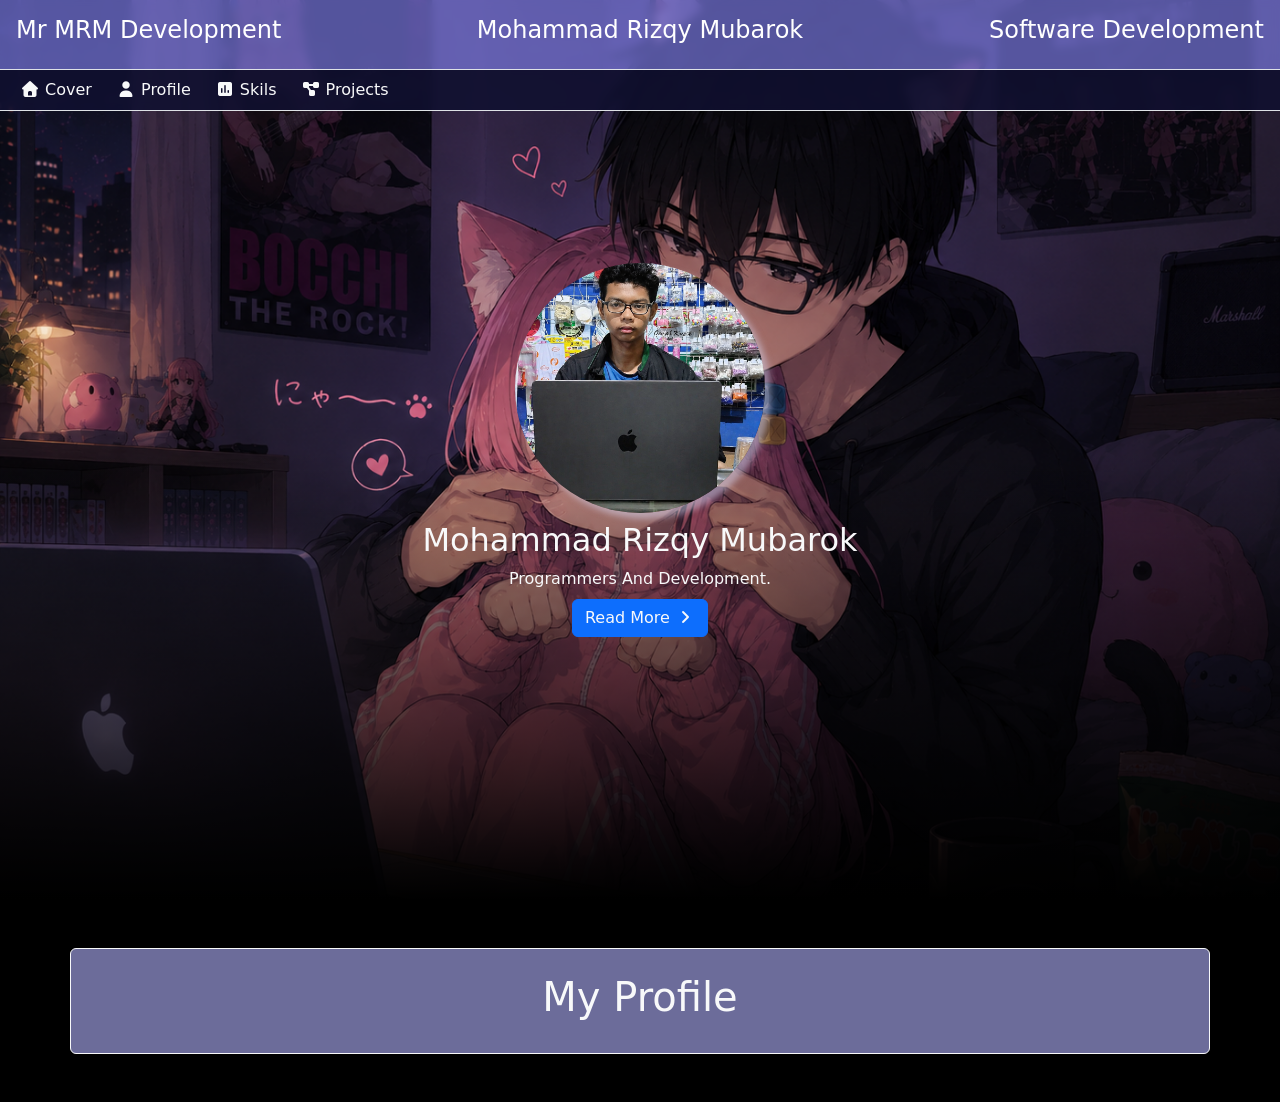
==== index.html @ 77149a55 "2026 07 23 07 33" ====
<!DOCTYPE html>
<html lang="en">
<head>
    <meta charset="UTF-8">
    <meta name="viewport" content="width=device-width, initial-scale=1.0">
    <title>M. Rizqy Mubarok - Portofolio</title>

    <link rel="stylesheet" href="assets/bootstrap-5.3.8-dist/css/bootstrap.css">
    <link rel="stylesheet" href="assets/Font-Awesome-7.x/css/all.css">

    <link rel="stylesheet" href="css/style.css">
    <link rel="stylesheet" href="css/replaced.css">
</head>
<body>
    <always-on-top>
        <header class="p-3 bg-blur-4 bg-glass-a-3 border-bottom">
            <div class="header-left">
                <h1>Mr MRM Development</h1>
            </div>
            <div class="header-center">
                <h1>Mohammad Rizqy Mubarok</h1>
            </div>
            <div class="header-right">
                <h1>Software Development</h1>
            </div>
        </header>
        <nav class="navbar navbar-expand-md bg-secondary-transparent-2 bg-blur-4 border-bottom p-0 gap-1">
            <div class="container-fluid">
                <span href="#" class="navbar-brands"></span>
                <button class="navbar-toggler text-light border-0" type="button" data-bs-toggle="collapse" data-bs-target="#navbarNav" aria-controls="navbarNav" aria-expanded="false" aria-label="Tiggle Navigation">
                    <span class="fas fa-bars text-light"></span>
                </button>
                <div class="collapse navbar-collapse" id="navbarNav">
                    <ul class="navbar-nav gap-2">
                        <li class="nav-item">
                            <a class="nav-link text-light"><i class="fas fa-home"></i> Cover</a>
                        </li>
                        <li class="nav-item">
                            <a class="nav-link text-light"><i class="fas fa-user"></i> Profile</a>
                        </li>
                        <li class="nav-item">
                            <a class="nav-link text-light"><i class="fas fa-poll"></i> Skils</a>
                        </li>
                        <li class="nav-item">
                            <a class="nav-link text-light"><i class="fas fa-diagram-project"></i> Projects</a>
                        </li>
                    </ul>
                </div>
            </div>
        </nav>
    </always-on-top>

    <cover-section>
        <section id="cover" class="d-flex flex-column align-items-center justify-content-center gap-2 vh-100">
            <img src="assets/img/photo-profile.png" alt="" class="photo-profile">
            <h2 class="text-light m-0">Mohammad Rizqy Mubarok</h2>
            <span class="text-light m-0">Programmers And Development.</span>
            <button class="btn text-light btn-primary">Read More <i class="fas fa-angle-right"></i></button>
        </section>
    </cover-section>
    <profile-section>
        <section id="profile" class="p-5">
            <div class="card container bg-glass-4 border-light p-4">
                <h1 class="card-heading text-center text-light">My Profile</h1>
            </div>
        </section>
    </profile-section>
    
    <script src="assets/bootstrap-5.3.8-dist/js/bootstrap.js"></script>
    <script type="module" src="js/main.js"></script>
</body>
</html>
---- css/style.css ----
* {
    user-select: none;
    font-family: system-ui, -apple-system, BlinkMacSystemFont, 'Segoe UI', Roboto, Oxygen, Ubuntu, Cantarell, 'Open Sans', 'Helvetica Neue', sans-serif;
    margin: 0;
    text-decoration: none;
}

*::-webkit-scrollbar {
    display: none;
}

:root {
    --primary-1: #050505;
    --primary-2: #101010;
    --primary-3: #151515;
    --primary-4: #202020;
    --primary-5: #252525;

    --secondary-1: #050525;
    --secondary-2: #101030;
    --secondary-3: #151535;
    --secondary-4: #202040;
    --secondary-5: #252545;
    
    --primary-transparent-1: #050505e0;
    --primary-transparent-2: #101010e0;
    --primary-transparent-3: #151515e0;
    --primary-transparent-4: #202020e0;
    --primary-transparent-5: #252525e0;

    --secondary-transparent-1: #050525e0;
    --secondary-transparent-2: #101030e0;
    --secondary-transparent-3: #151535e0;
    --secondary-transparent-4: #202040e0;
    --secondary-transparent-5: #252545e0;
    
    --glass-1: #4545f5a0;
    --glass-2: #6565f5a0;
    --glass-3: #8585f5a0;
    --glass-4: #adadf5a0;
    --glass-5: #dadaf5a0;

    --glass-8-1: #4545f580;
    --glass-8-2: #6565f580;
    --glass-8-3: #8585f580;
    --glass-8-4: #adadf580;
    --glass-8-5: #dadaf580;
    
    --glass-a-1: #4545f5a0;
    --glass-a-2: #6565f5a0;
    --glass-a-3: #8585f5a0;
    --glass-a-4: #adadf5a0;
    --glass-a-5: #dadaf5a0;
    
    --glass-d-1: #4545f5d0;
    --glass-d-2: #6565f5d0;
    --glass-d-3: #8585f5d0;
    --glass-d-4: #adadf5d0;
    --glass-d-5: #dadaf5d0;

    --text-1: #ffffff;
    --text-2: #dadaff;
    --text-3: #bdbdff;
    --text-4: #adadff;
    --text-5: #8585ff;

    --border-1: #ffffff;
    --border-1: #dadada;
    --border-1: #bababa;
    --border-1: #adadad;
    --border-1: #858585;
}

body {
    background-image: url("../assets/img/background-1.png");
    background-position: center;
    background-size: cover;
    background-repeat: no-repeat;
    width: 100vw;
    height: 100vh;
}

always-on-top {
    position: fixed;
    left: 0;
    right: 0;
    top: 0;
    z-index: 999;
}

header {
    display: flex;
    align-items: center;
    justify-content: center;
    color: var(--text-1);
}

header .header-left {
    text-align: left;
    width: 25%;
}

header .header-right {
    text-align: right;
    width: 25%;
}

header .header-center {
    text-align: center;
    width: 50%;
}

header h1 {
    font-size: 18pt;
}

a {
    text-decoration: none;
    font-weight: 200;
    cursor: pointer;
    gap: 12px;
    display: flex;
    align-items: center;
    justify-content: center;
    padding: 3px 20px;
    transition: 0.3s;
}

a:hover {
    background: var(--glass-8-5);
    color: var(--primary-1);
}

.photo-profile {
    width: 250px;
    height: 250px;
    max-width: 75%;
    object-fit: cover;
    object-position: center;
    border-radius: 50%;
    box-shadow: 6px 6px 6px 0 var(--glass-8-5);
    transition: 0.3s;
    cursor: pointer;
}

.photo-profile:hover {
    transform: scale(1.1);
    filter: brightness(0.5);
}

.photo-profile:active {
    transform: scale(0.95);
    filter: brightness(0.3);
    transition: 0.1s;
}

section#cover {
    background: linear-gradient(to bottom, #00000000, #00000000, #000000ff);
}

section#profile {
    background: #000000ff;
}


@media (max-width: 1040px) {
    header h1 {
        font-size: 16pt;
    }
}

@media (max-width: 872px) {
    .header-left, .header-right {
        display: none;
        width: 0%;
    }

    .header-center {
        width: 100%;
    }

    header h1 {
        font-size: 14pt;
    }

    .navbar {
        justify-content: left;
        overflow-x: scroll;
    }
}

@media (max-width: 612px) {
    header h1 {
        font-size: 12pt;
    }
}

/* @media (max-width: 512px) {
    .navbar i {
        display: none;
    }
} */
---- css/replaced.css ----
.bg-primary-1 { background: var(--primary-1); }
.bg-primary-2 { background: var(--primary-2); }
.bg-primary-3 { background: var(--primary-3); }
.bg-primary-4 { background: var(--primary-4); }
.bg-primary-5 { background: var(--primary-5); }

.bg-primary-transparent-1 { background: var(--primary-transparent-1); }
.bg-primary-transparent-2 { background: var(--primary-transparent-2); }
.bg-primary-transparent-3 { background: var(--primary-transparent-3); }
.bg-primary-transparent-4 { background: var(--primary-transparent-4); }
.bg-primary-transparent-5 { background: var(--primary-transparent-5); }

.bg-secondary-1 { background: var(--secondary-1); }
.bg-secondary-2 { background: var(--secondary-2); }
.bg-secondary-3 { background: var(--secondary-3); }
.bg-secondary-4 { background: var(--secondary-4); }
.bg-secondary-5 { background: var(--secondary-5); }

.bg-secondary-transparent-1 { background: var(--secondary-transparent-1); }
.bg-secondary-transparent-2 { background: var(--secondary-transparent-2); }
.bg-secondary-transparent-3 { background: var(--secondary-transparent-3); }
.bg-secondary-transparent-4 { background: var(--secondary-transparent-4); }
.bg-secondary-transparent-5 { background: var(--secondary-transparent-5); }

.bg-glass-1 { background: var(--glass-1); }
.bg-glass-2 { background: var(--glass-2); }
.bg-glass-3 { background: var(--glass-3); }
.bg-glass-4 { background: var(--glass-4); }
.bg-glass-5 { background: var(--glass-5); }

.bg-glass-8-1 { background: var(--glass-8-1); }
.bg-glass-8-2 { background: var(--glass-8-2); }
.bg-glass-8-3 { background: var(--glass-8-3); }
.bg-glass-8-4 { background: var(--glass-8-4); }
.bg-glass-8-5 { background: var(--glass-8-5); }

.bg-glass-a-1 { background: var(--glass-a-1); }
.bg-glass-a-2 { background: var(--glass-a-2); }
.bg-glass-a-3 { background: var(--glass-a-3); }
.bg-glass-a-4 { background: var(--glass-a-4); }
.bg-glass-a-5 { background: var(--glass-a-5); }

.bg-glass-d-1 { background: var(--glass-d-1); }
.bg-glass-d-2 { background: var(--glass-d-2); }
.bg-glass-d-3 { background: var(--glass-d-3); }
.bg-glass-d-4 { background: var(--glass-d-4); }
.bg-glass-d-5 { background: var(--glass-d-5); }

.bg-blur-2  { backdrop-filter: blur(2px);  }
.bg-blur-4  { backdrop-filter: blur(4px);  }
.bg-blur-6  { backdrop-filter: blur(6px);  }
.bg-blur-8  { backdrop-filter: blur(8px);  }
.bg-blur-12 { backdrop-filter: blur(12px); }
.bg-blur-24 { backdrop-filter: blur(24px); }
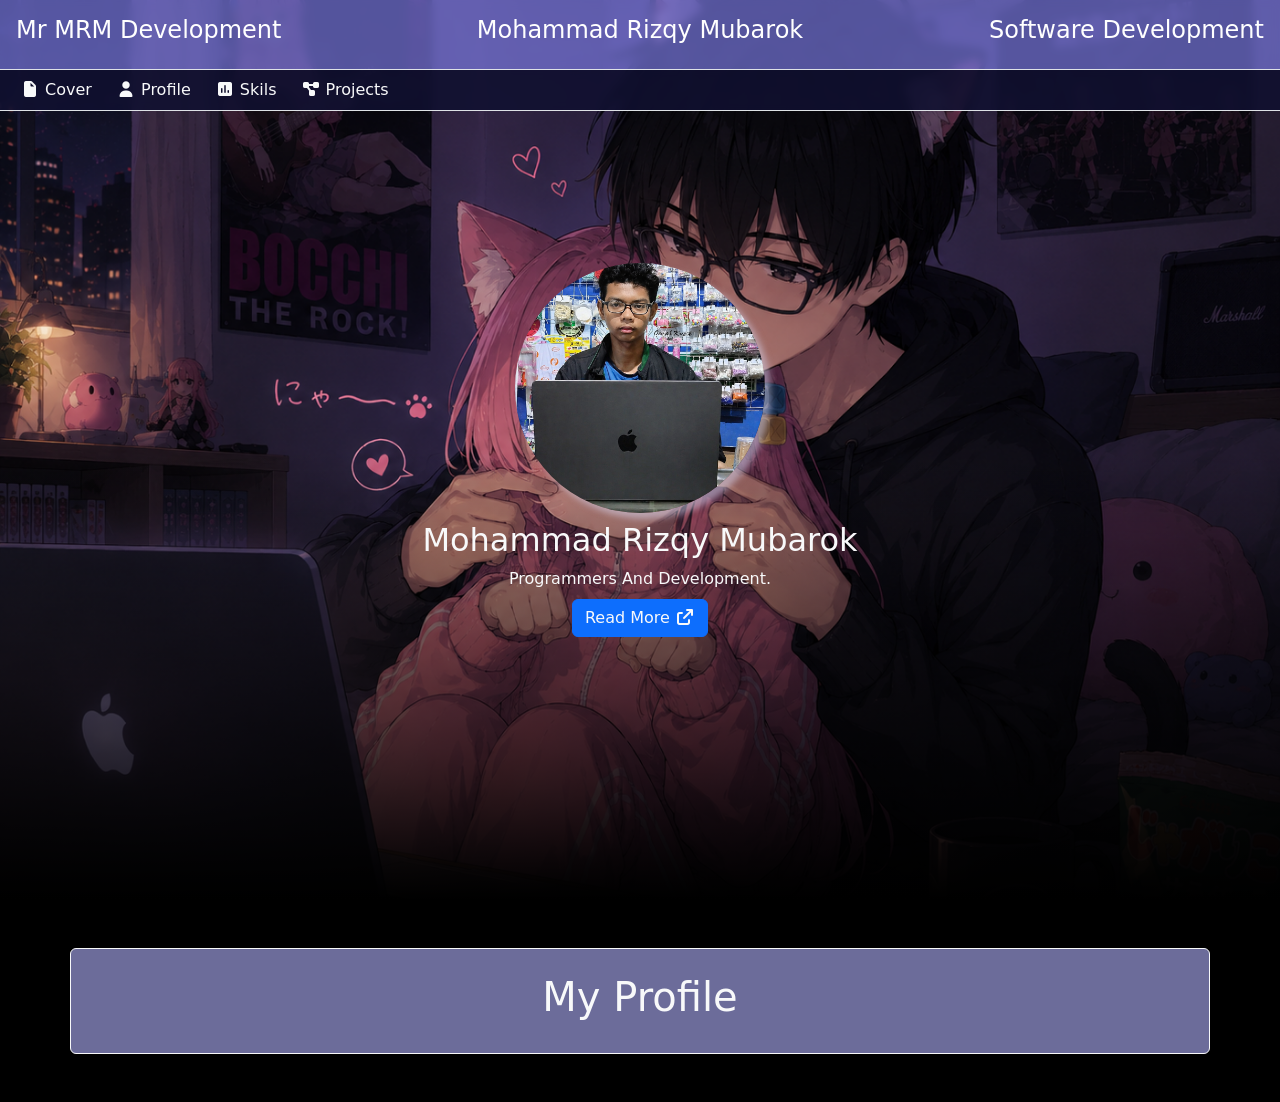
==== commit c2498018: "2026 07 23 07 33" ====
--- a/index.html
+++ b/index.html
@@ -33,7 +33,7 @@
                 <div class="collapse navbar-collapse" id="navbarNav">
                     <ul class="navbar-nav gap-2">
                         <li class="nav-item">
-                            <a class="nav-link text-light"><i class="fas fa-home"></i> Cover</a>
+                            <a class="nav-link text-light"><i class="fas fa-file"></i> Cover</a>
                         </li>
                         <li class="nav-item">
                             <a class="nav-link text-light"><i class="fas fa-user"></i> Profile</a>
@@ -55,7 +55,7 @@
             <img src="assets/img/photo-profile.png" alt="" class="photo-profile">
             <h2 class="text-light m-0">Mohammad Rizqy Mubarok</h2>
             <span class="text-light m-0">Programmers And Development.</span>
-            <button class="btn text-light btn-primary">Read More <i class="fas fa-angle-right"></i></button>
+            <button class="btn text-light btn-primary">Read More <i class="fas fa-arrow-up-right-from-square"></i></button>
         </section>
     </cover-section>
     <profile-section>
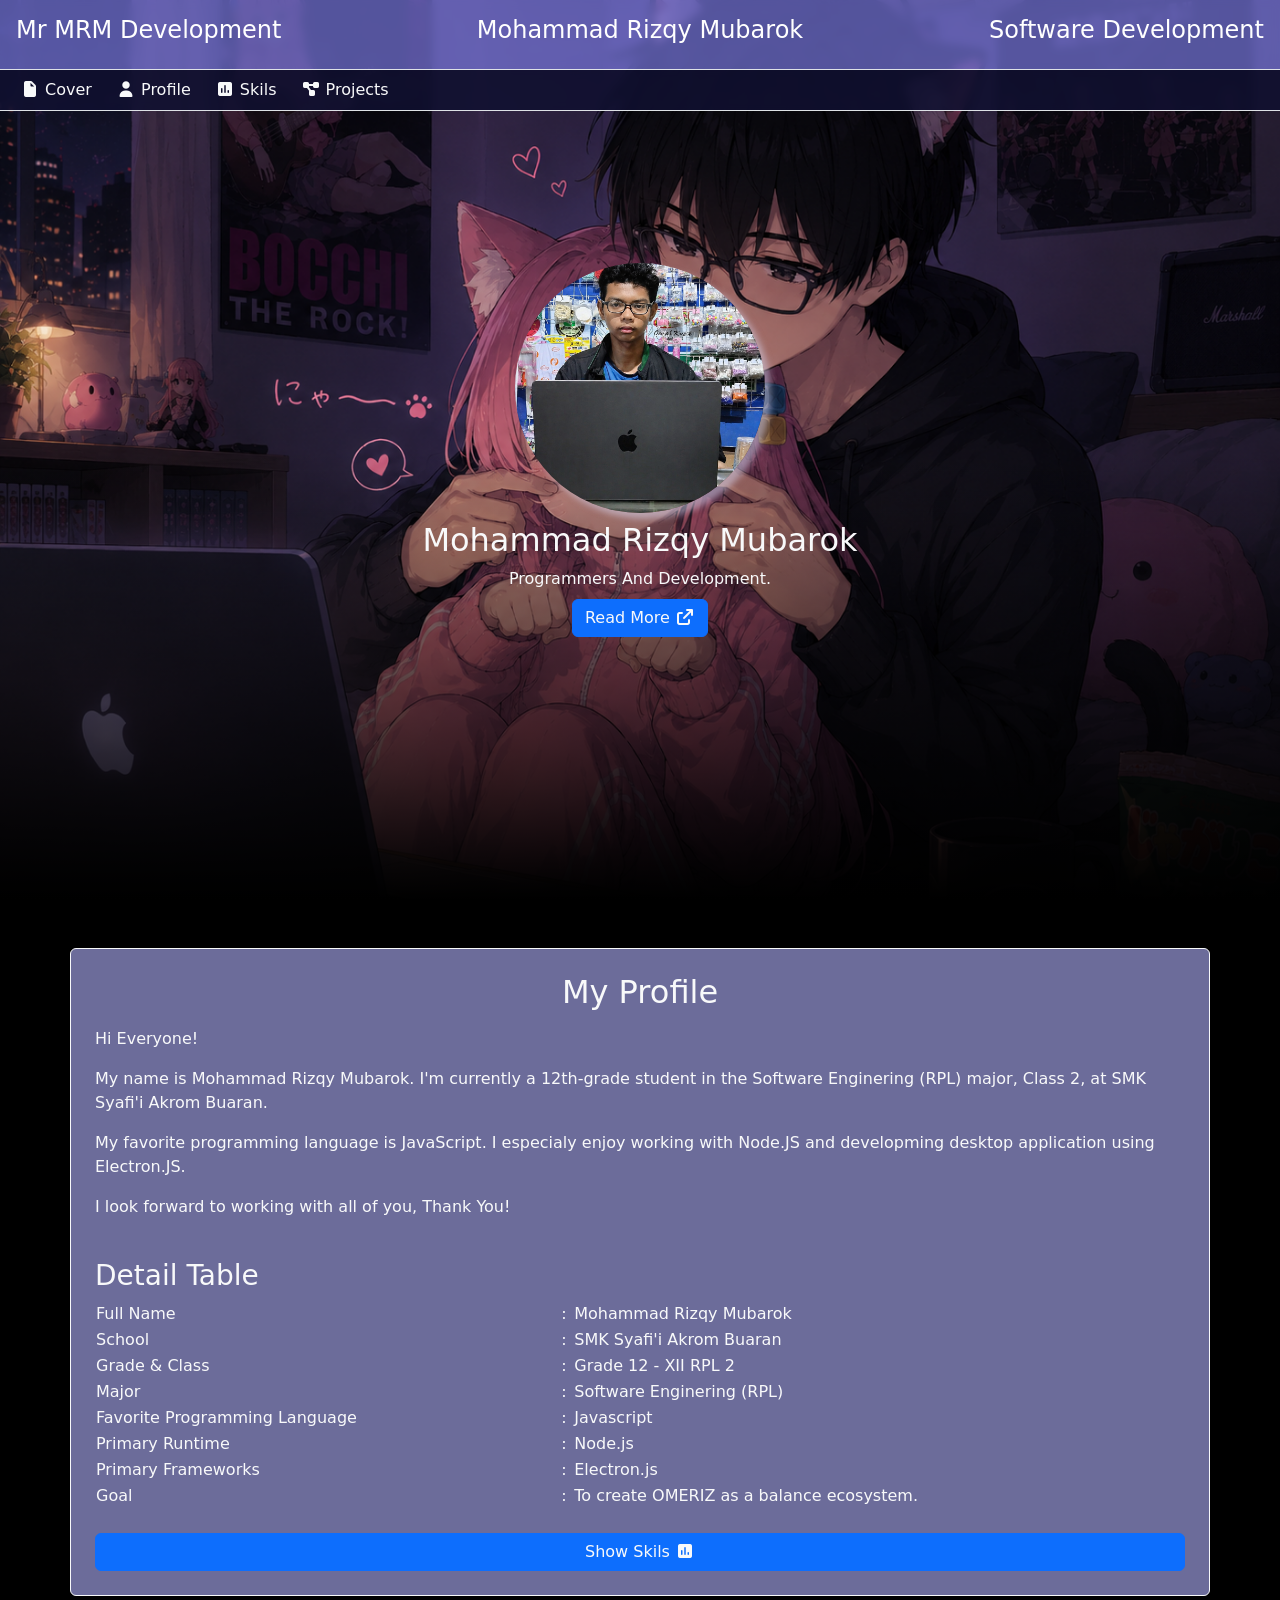
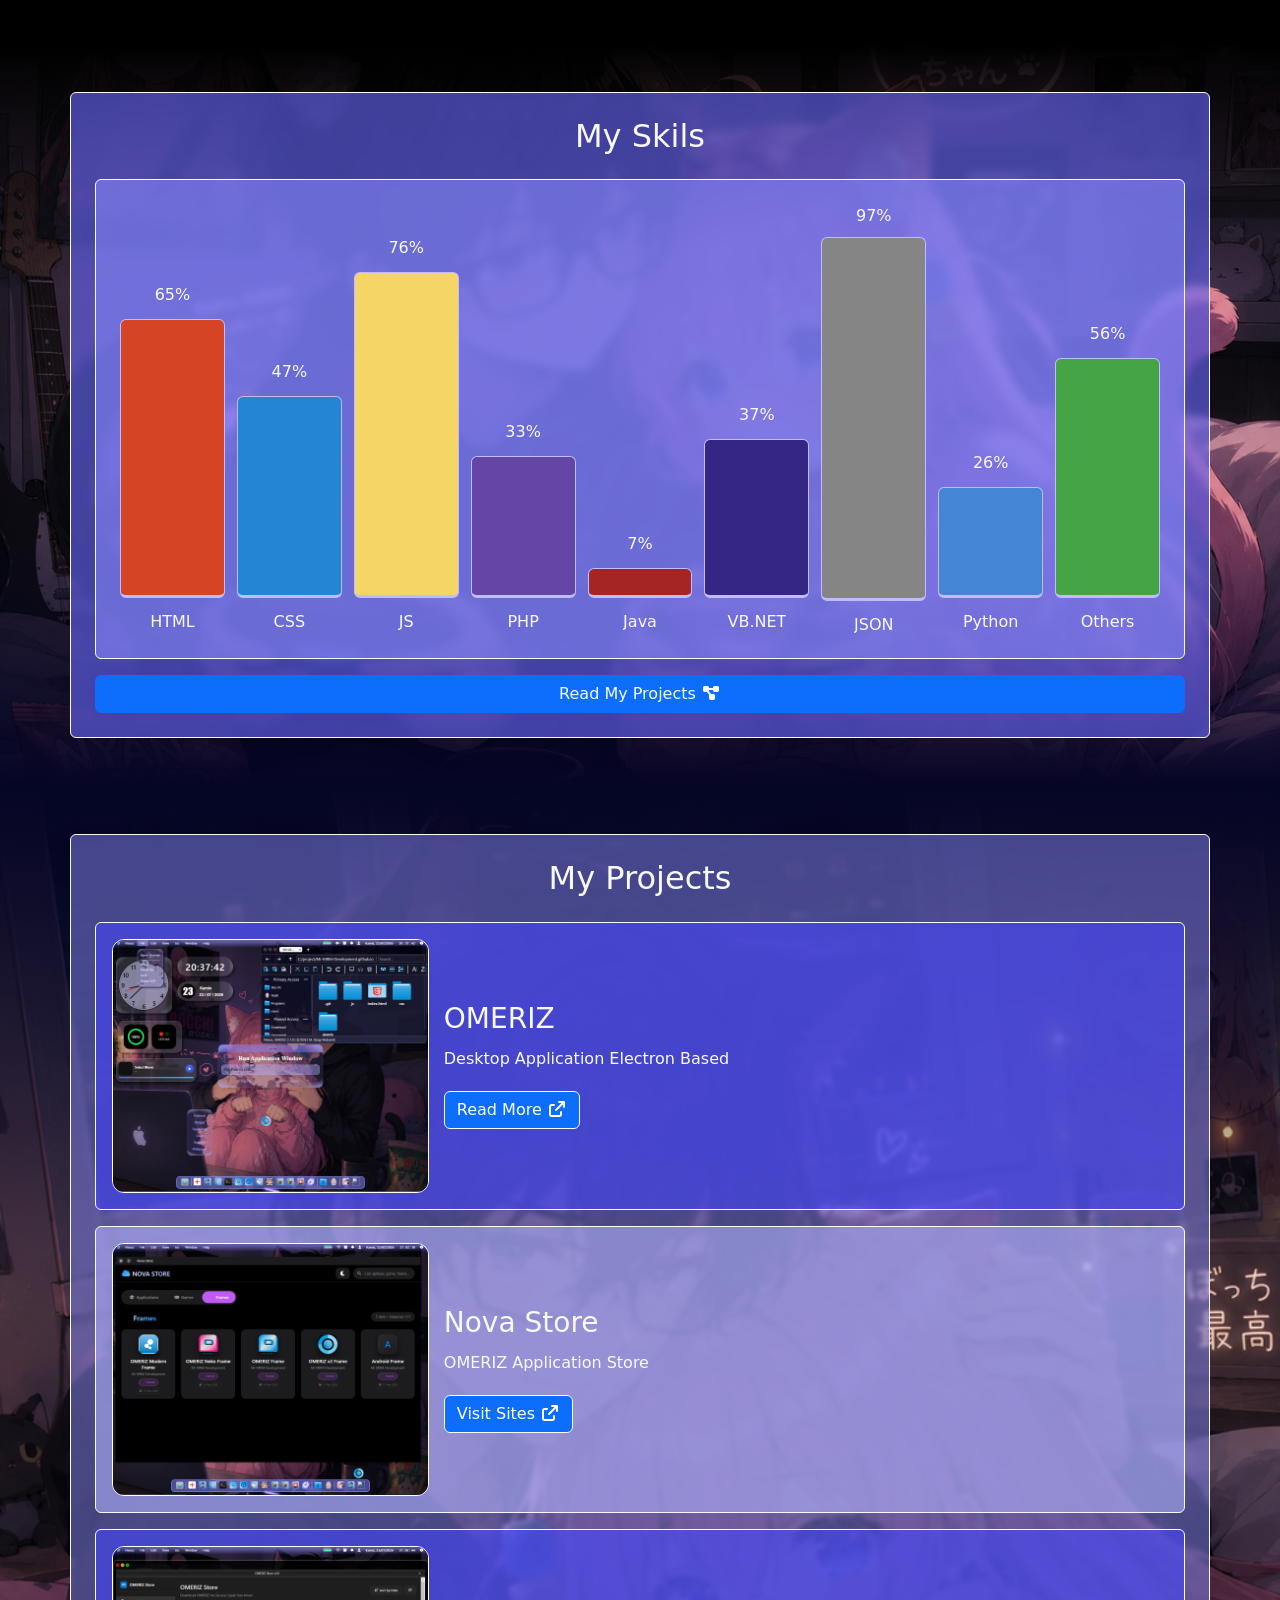
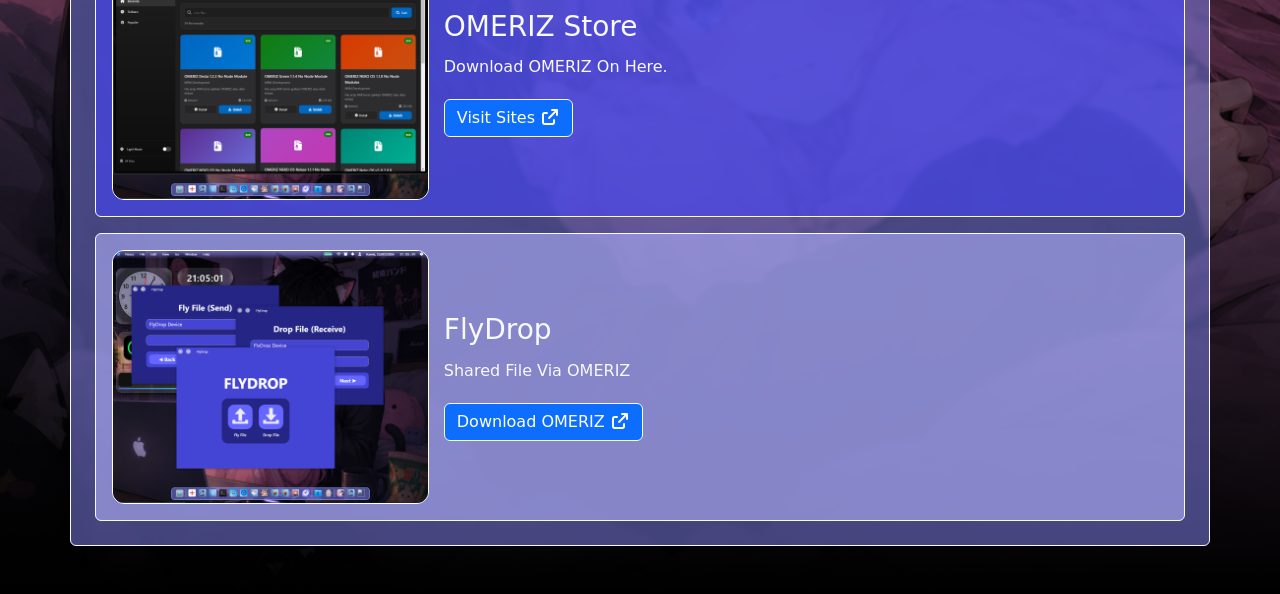
==== commit e9aacdf6: "2026 07 23 21 14" ====
--- a/index.html
+++ b/index.html
@@ -33,16 +33,16 @@
                 <div class="collapse navbar-collapse" id="navbarNav">
                     <ul class="navbar-nav gap-2">
                         <li class="nav-item">
-                            <a class="nav-link text-light"><i class="fas fa-file"></i> Cover</a>
-                        </li>
-                        <li class="nav-item">
-                            <a class="nav-link text-light"><i class="fas fa-user"></i> Profile</a>
-                        </li>
-                        <li class="nav-item">
-                            <a class="nav-link text-light"><i class="fas fa-poll"></i> Skils</a>
-                        </li>
-                        <li class="nav-item">
-                            <a class="nav-link text-light"><i class="fas fa-diagram-project"></i> Projects</a>
+                            <a class="nav-link text-light" href="#"><i class="fas fa-file"></i> Cover</a>
+                        </li>
+                        <li class="nav-item">
+                            <a class="nav-link text-light" href="#profile"><i class="fas fa-user"></i> Profile</a>
+                        </li>
+                        <li class="nav-item">
+                            <a class="nav-link text-light" href="#skils"><i class="fas fa-poll"></i> Skils</a>
+                        </li>
+                        <li class="nav-item">
+                            <a class="nav-link text-light" href="#projects"><i class="fas fa-diagram-project"></i> Projects</a>
                         </li>
                     </ul>
                 </div>
@@ -52,19 +52,196 @@
 
     <cover-section>
         <section id="cover" class="d-flex flex-column align-items-center justify-content-center gap-2 vh-100">
-            <img src="assets/img/photo-profile.png" alt="" class="photo-profile">
+            <img src="assets/img/photo-profile.png" onclick="rotateCoverPP()" class="photo-profile" id="coverPP">
             <h2 class="text-light m-0">Mohammad Rizqy Mubarok</h2>
             <span class="text-light m-0">Programmers And Development.</span>
-            <button class="btn text-light btn-primary">Read More <i class="fas fa-arrow-up-right-from-square"></i></button>
+            <a href="#profile">
+                <button class="btn text-light btn-primary">Read More <i class="fas fa-arrow-up-right-from-square"></i></button>
+            </a>
         </section>
     </cover-section>
     <profile-section>
         <section id="profile" class="p-5">
             <div class="card container bg-glass-4 border-light p-4">
-                <h1 class="card-heading text-center text-light">My Profile</h1>
+
+                <h2 class="card-heading text-center text-light mb-3">My Profile</h2>
+
+                <p class="p text-light">
+                    Hi Everyone!
+                </p>
+                <p class="p text-light">
+                    My name is Mohammad Rizqy Mubarok. 
+                    I'm currently a 12th-grade student in the Software Enginering (RPL) major, 
+                    Class 2, at SMK Syafi'i Akrom Buaran.
+                </p>
+                <p class="p text-light">
+                    My favorite programming language is JavaScript. 
+                    I especialy enjoy working with Node.JS and developming desktop application using Electron.JS.
+                </p>
+                <p class="p text-light">
+                    I look forward to working with all of you, Thank You!
+                </p>
+
+                <h3 class="mt-4 text-light underline">Detail Table</h3>
+                <table class="text-light">
+                    <tr>
+                        <td>Full Name</td>
+                        <td> : </td>
+                        <td>Mohammad Rizqy Mubarok</td>
+                    </tr>
+                    <tr>
+                        <td>School</td>
+                        <td> : </td>
+                        <td>SMK Syafi'i Akrom Buaran</td>
+                    </tr>
+                    <tr>
+                        <td>Grade & Class</td>
+                        <td> : </td>
+                        <td>Grade 12 - XII RPL 2</td>
+                    </tr>
+                    <tr>
+                        <td>Major</td>
+                        <td> : </td>
+                        <td>Software Enginering (RPL)</td>
+                    </tr>
+                    <tr>
+                        <td>Favorite Programming Language</td>
+                        <td> : </td>
+                        <td>Javascript</td>
+                    </tr>
+                    <tr>
+                        <td>Primary Runtime</td>
+                        <td> : </td>
+                        <td>Node.js</td>
+                    </tr>
+                    <tr>
+                        <td>Primary Frameworks</td>
+                        <td> : </td>
+                        <td>Electron.js</td>
+                    </tr>
+                    <tr>
+                        <td>Goal</td>
+                        <td> : </td>
+                        <td>To create OMERIZ as a balance ecosystem.</td>
+                    </tr>
+                </table>
+                <a href="#skils" class="mt-4 w-100 btn btn-primary text-light">Show Skils <i class="fas fa-poll"></i></a>
             </div>
         </section>
     </profile-section>
+    <skils-section>
+        <div class="bgi-2">
+            <section id="skils" class="p-5">
+                <div class="card container gap-3 bg-glass-2 bg-blur-4 border-light p-4">
+                    <h2 class="text-light text-center">My Skils</h2>
+                    <chart-box>
+                        <div class="chart-box p-4 card container bg-glass-3 border-light text-light" style="height: 30rem;">
+                            <div class="chart-bar">
+                                <div class="chart-persentage">65%</div>
+                                <div class="chart-progress" style="height: 65%; background: #d54525;"></div>
+                                <div class="chart-label">HTML</div>
+                            </div>
+                            <div class="chart-bar">
+                                <div class="chart-persentage">47%</div>
+                                <div class="chart-progress" style="height: 47%; background: #2585d5;"></div>
+                                <div class="chart-label">CSS</div>
+                            </div>
+                            <div class="chart-bar">
+                                <div class="chart-persentage">76%</div>
+                                <div class="chart-progress" style="height: 76%; background: #f5d565;"></div>
+                                <div class="chart-label">JS</div>
+                            </div>
+                            <div class="chart-bar">
+                                <div class="chart-persentage">33%</div>
+                                <div class="chart-progress" style="height: 33%; background: #6545a5;"></div>
+                                <div class="chart-label">PHP</div>
+                            </div>
+                            <div class="chart-bar">
+                                <div class="chart-persentage">7%</div>
+                                <div class="chart-progress" style="height: 7%;  background: #a52525;"></div>
+                                <div class="chart-label">Java</div>
+                            </div>
+                            <div class="chart-bar">
+                                <div class="chart-persentage">37%</div>
+                                <div class="chart-progress" style="height: 37%; background: #352585;"></div>
+                                <div class="chart-label">VB.NET</div>
+                            </div>
+                            <div class="chart-bar">
+                                <div class="chart-persentage">97%</div>
+                                <div class="chart-progress" style="height: 97%; background: #858585;"></div>
+                                <div class="chart-label">JSON</div>
+                            </div>
+                            <div class="chart-bar">
+                                <div class="chart-persentage">26%</div>
+                                <div class="chart-progress" style="height: 26%; background: #4585d5;"></div>
+                                <div class="chart-label">Python</div>
+                            </div>
+                            <div class="chart-bar">
+                                <div class="chart-persentage">56%</div>
+                                <div class="chart-progress" style="height: 56%; background: #45a545;"></div>
+                                <div class="chart-label">Others</div>
+                            </div>
+                        </div>
+                    </chart-box>
+                    <a href="#projects" class="btn btn-primary text-light">Read My Projects <i class="fas fa-diagram-project"></i></a>
+                </div>
+            </section>
+        </div>
+    </skils-section>
+    <projects-section>
+        <div class="bgi-3">
+            <section id="projects" class="p-5">
+                <div class="card container bg-glass-8-3 gap-3 border-light p-4 bg-blur-2">
+                    <h2 class="text-light text-center">My Projects</h2>
+                    
+                    <div class="project-card card border-light bg-glass-1 p-3 align-items-center justify-content-center">
+                        <img src="assets/img/screenshoots/OMERIZ.png" class="card-img">
+                        <div class="d-flex w-100 align-items-start justify-content-center flex-column text-light gap-1">
+                            <h3>OMERIZ</h3>
+                            <p>Desktop Application Electron Based</p>
+                            <a href="https://Mr-MRM-Development.github.io/omeriz.store" class="btn btn-primary border-light">
+                                Read More <i class="fas fa-arrow-up-right-from-square"></i>
+                            </a>
+                        </div>
+                    </div>
+                    
+                    <div class="project-card card border-light bg-glass-4 p-3 align-items-center justify-content-center">
+                        <img src="assets/img/screenshoots/Nova Store.png" class="card-img">
+                        <div class="d-flex w-100 align-items-start justify-content-center flex-column text-light gap-1">
+                            <h3>Nova Store</h3>
+                            <p>OMERIZ Application Store</p>
+                            <a href="https://Mr-MRM-Development.github.io/nova.store" class="btn btn-primary border-light">
+                                Visit Sites <i class="fas fa-arrow-up-right-from-square"></i>
+                            </a>
+                        </div>
+                    </div>
+                    
+                    <div class="project-card card border-light bg-glass-1 p-3 align-items-center justify-content-center">
+                        <img src="assets/img/screenshoots/OMERIZ Store.png" class="card-img">
+                        <div class="d-flex w-100 align-items-start justify-content-center flex-column text-light gap-1">
+                            <h3>OMERIZ Store</h3>
+                            <p>Download OMERIZ On Here.</p>
+                            <a href="https://Mr-MRM-Development.github.io/omeriz.store" class="btn btn-primary border-light">
+                                Visit Sites <i class="fas fa-arrow-up-right-from-square"></i>
+                            </a>
+                        </div>
+                    </div>
+                    
+                    <div class="project-card card border-light bg-glass-4 p-3 align-items-center justify-content-center">
+                        <img src="assets/img/screenshoots/FlyDrop.png" class="card-img">
+                        <div class="d-flex w-100 align-items-start justify-content-center flex-column text-light gap-1">
+                            <h3>FlyDrop</h3>
+                            <p>Shared File Via OMERIZ</p>
+                            <a href="https://Mr-MRM-Development.github.io/omeriz.store" class="btn btn-primary border-light">
+                                Download OMERIZ <i class="fas fa-arrow-up-right-from-square"></i>
+                            </a>
+                        </div>
+                    </div>
+
+                </div>
+            </section>
+        </div>
+    </projects-section>
     
     <script src="assets/bootstrap-5.3.8-dist/js/bootstrap.js"></script>
     <script type="module" src="js/main.js"></script>
--- a/css/style.css
+++ b/css/style.css
@@ -114,7 +114,7 @@
     font-size: 18pt;
 }
 
-a {
+nav a {
     text-decoration: none;
     font-weight: 200;
     cursor: pointer;
@@ -126,7 +126,7 @@
     transition: 0.3s;
 }
 
-a:hover {
+nav a:hover {
     background: var(--glass-8-5);
     color: var(--primary-1);
 }
@@ -144,12 +144,12 @@
 }
 
 .photo-profile:hover {
-    transform: scale(1.1);
+    transform: scale(1.1) rotate(0);
     filter: brightness(0.5);
 }
 
 .photo-profile:active {
-    transform: scale(0.95);
+    transform: scale(0.95) rotate(0);
     filter: brightness(0.3);
     transition: 0.1s;
 }
@@ -162,10 +162,93 @@
     background: #000000ff;
 }
 
+
+.bgi-2 {
+    background-image: url("../assets/img/background-2.png");
+    background-position: center;
+    background-repeat: no-repeat;
+    background-size: cover;
+}
+
+.bgi-3 {
+    background-image: url("../assets/img/background-3.png");
+    background-position: center;
+    background-repeat: no-repeat;
+    background-size: cover;
+}
+
+section#skils {
+    background: linear-gradient(to bottom, #000000ff, #00000000, #00000000, #050525ff);
+}
+
+section#projects {
+    background: linear-gradient(to bottom, #050525ff, #00000000, #00000000, #000000ff);
+}
+
+
+.chart-box {
+    padding: 12px;
+    display: flex;
+    flex-direction: row;
+    gap: 12px;
+    overflow: scroll;
+}
+
+.chart-bar {
+    display: flex;
+    flex-direction: column;
+    gap: 12px;
+    height: 100%;
+    width: 100%;
+    justify-content: end;
+    align-items: center;
+}
+
+.chart-progress {
+    border-radius: 6px;
+    border: solid 1px var(--text-3);
+    border-bottom: solid 3px var(--text-3);
+    width: 100%;
+}
+
+.chart-persentage {
+    width: auto;
+    text-align: center;
+    overflow: hidden;
+    text-overflow: clip;
+    min-width: 20px;
+}
+
+.chart-label {
+    width: auto;
+    text-align: center;
+    overflow: hidden;
+    text-overflow: clip;
+    min-width: 20px;
+}
+
+.card-img {
+    width: 30%;
+    border-radius: 12px;
+    border: solid 1px var(--text-1);
+}
+
+.project-card {
+    display: flex;
+    flex-direction: row;
+    gap: 15px;
+}
 
 @media (max-width: 1040px) {
     header h1 {
         font-size: 16pt;
+    }
+    .chart-persentage {
+        font-size: 8pt;
+    }
+
+    .chart-label {
+        font-size: 8pt;
     }
 }
 
@@ -187,6 +270,16 @@
         justify-content: left;
         overflow-x: scroll;
     }
+
+    .project-card {
+        display: flex;
+        flex-direction: column;
+        gap: 12px;
+    }
+
+    .card-img {
+        width: 100%;
+    }
 }
 
 @media (max-width: 612px) {
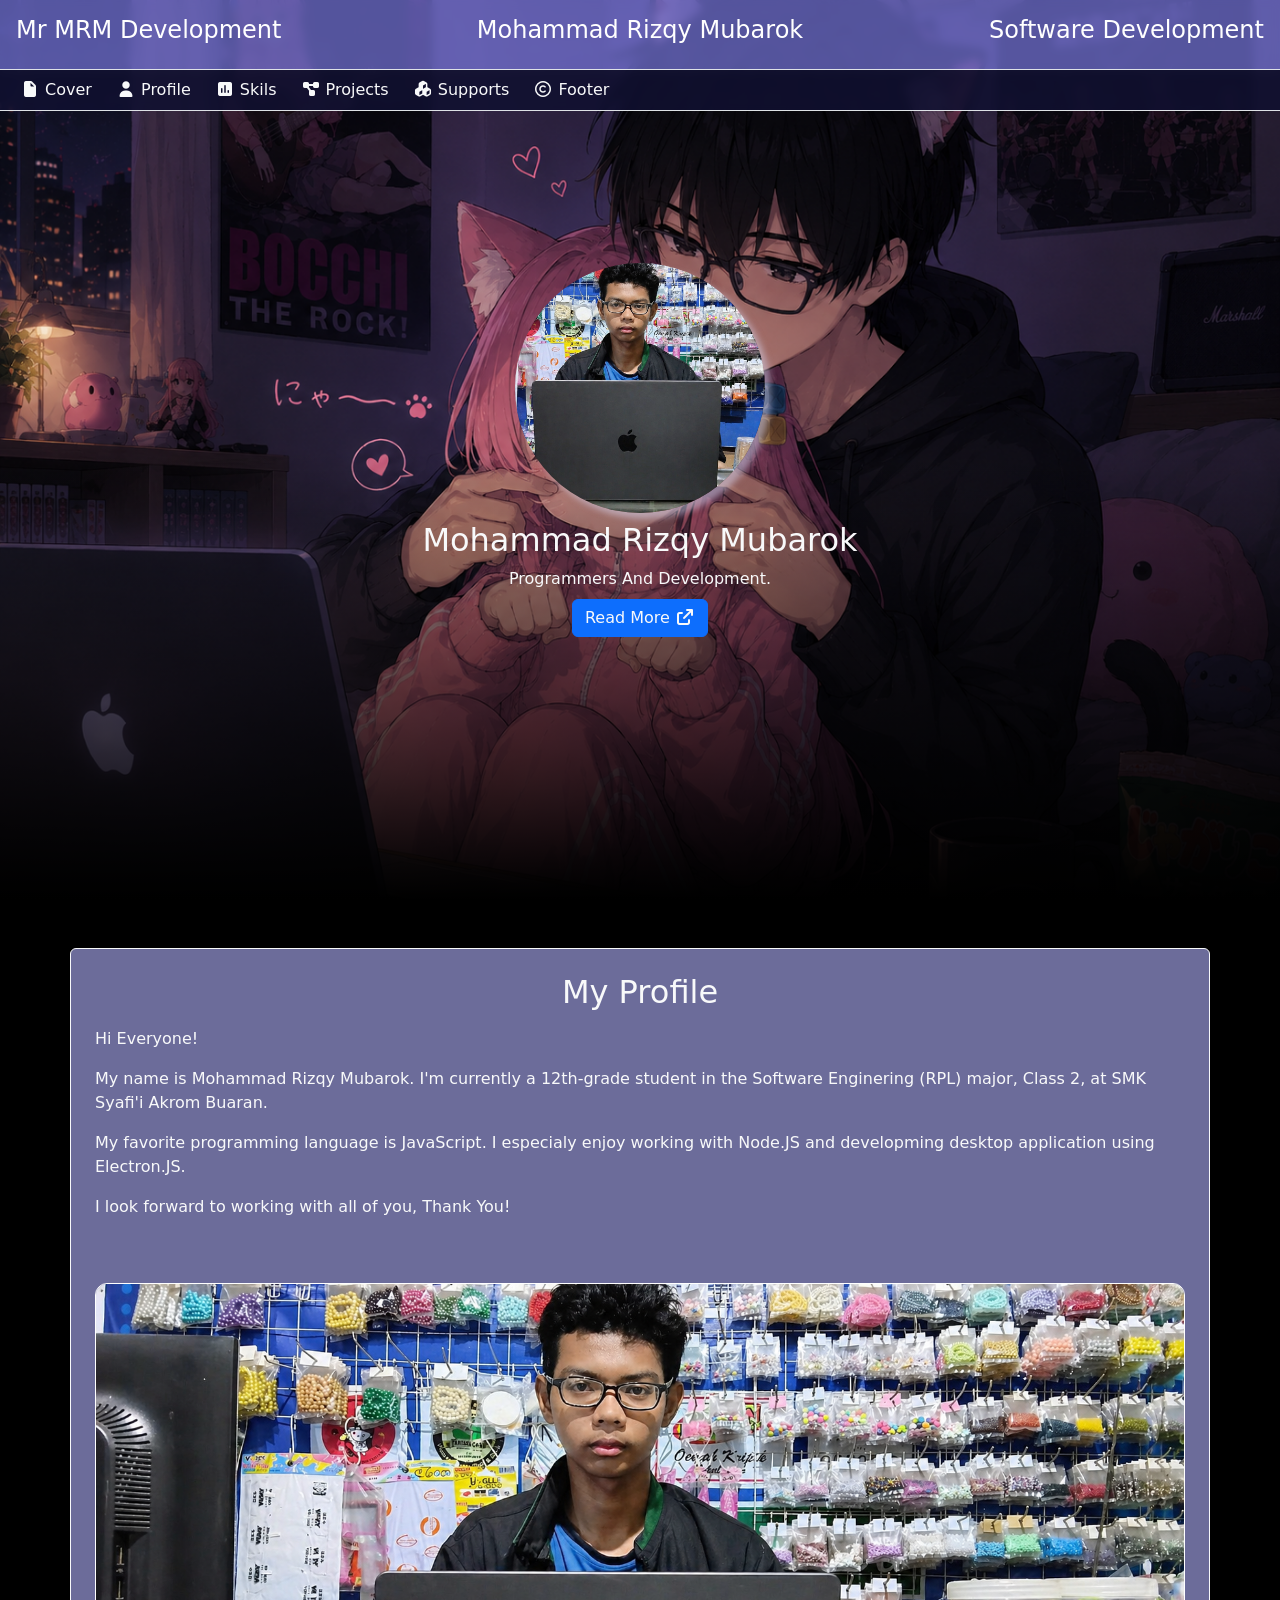
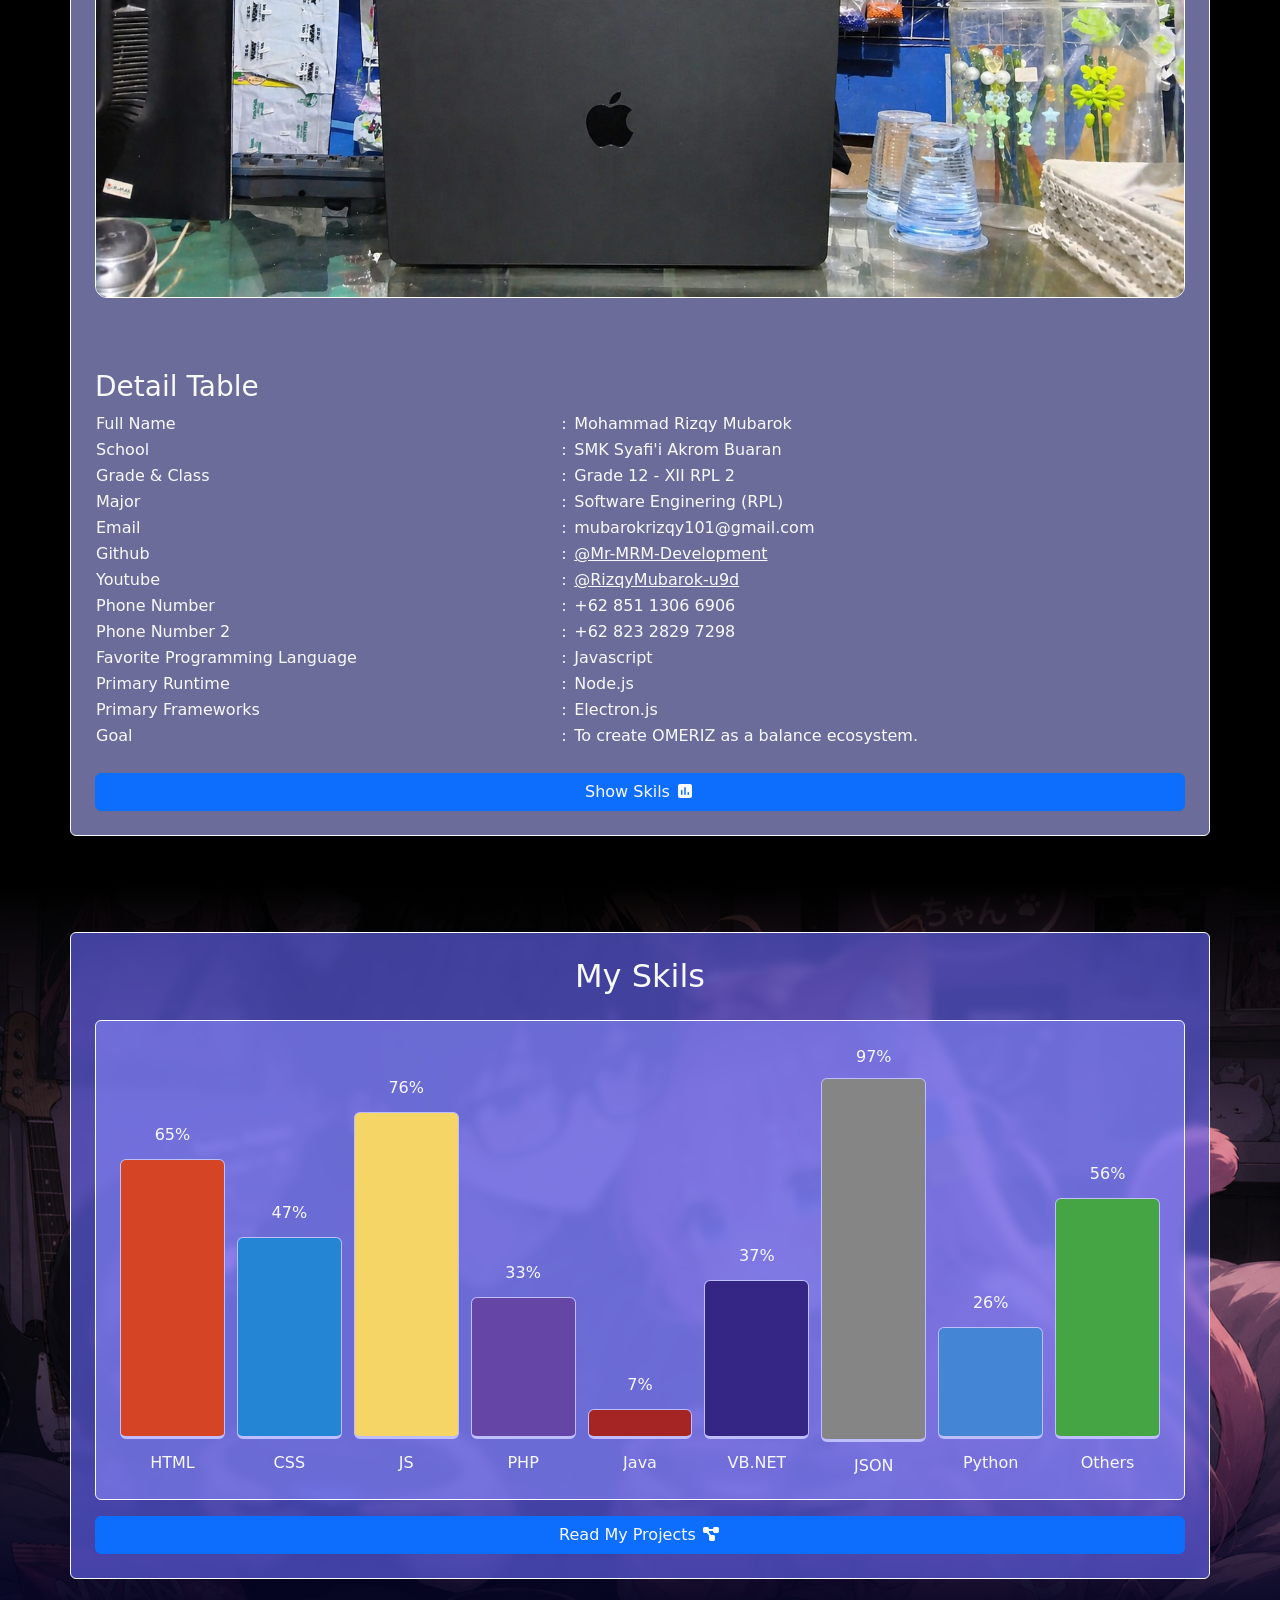
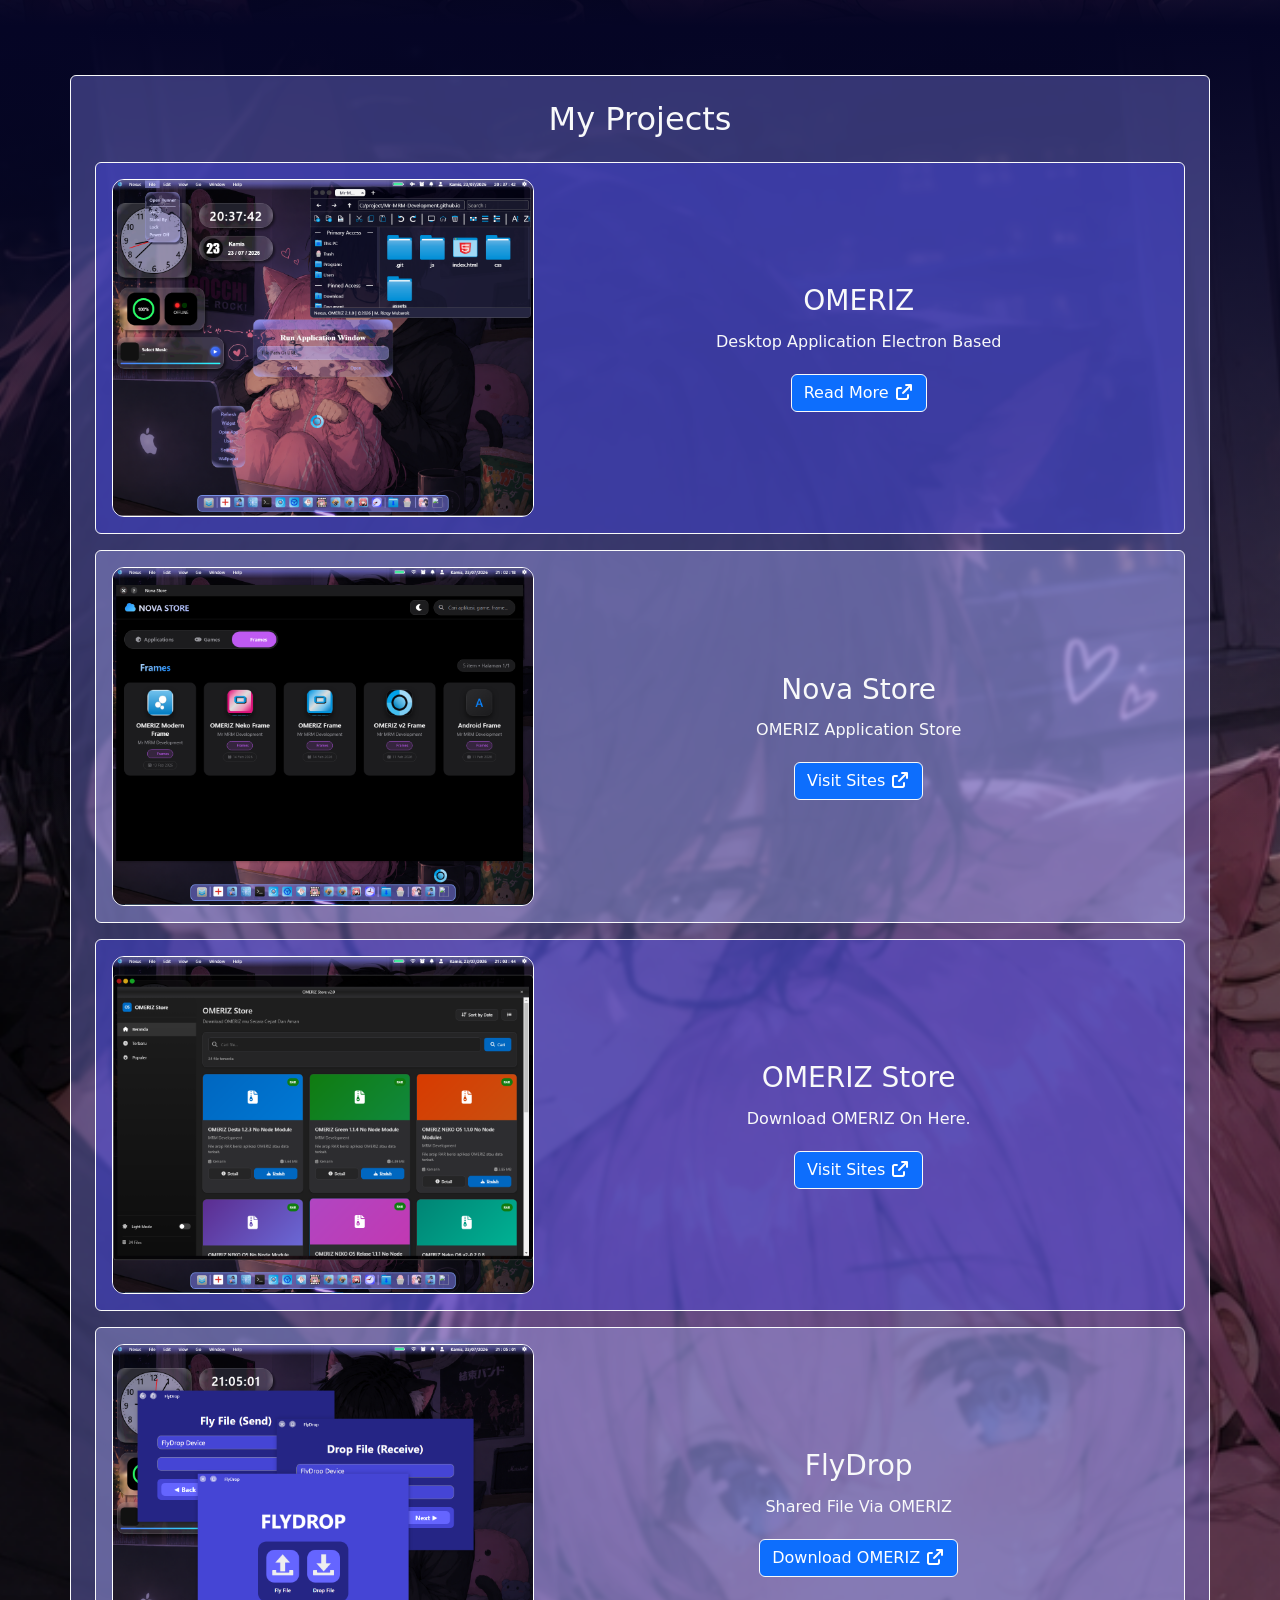
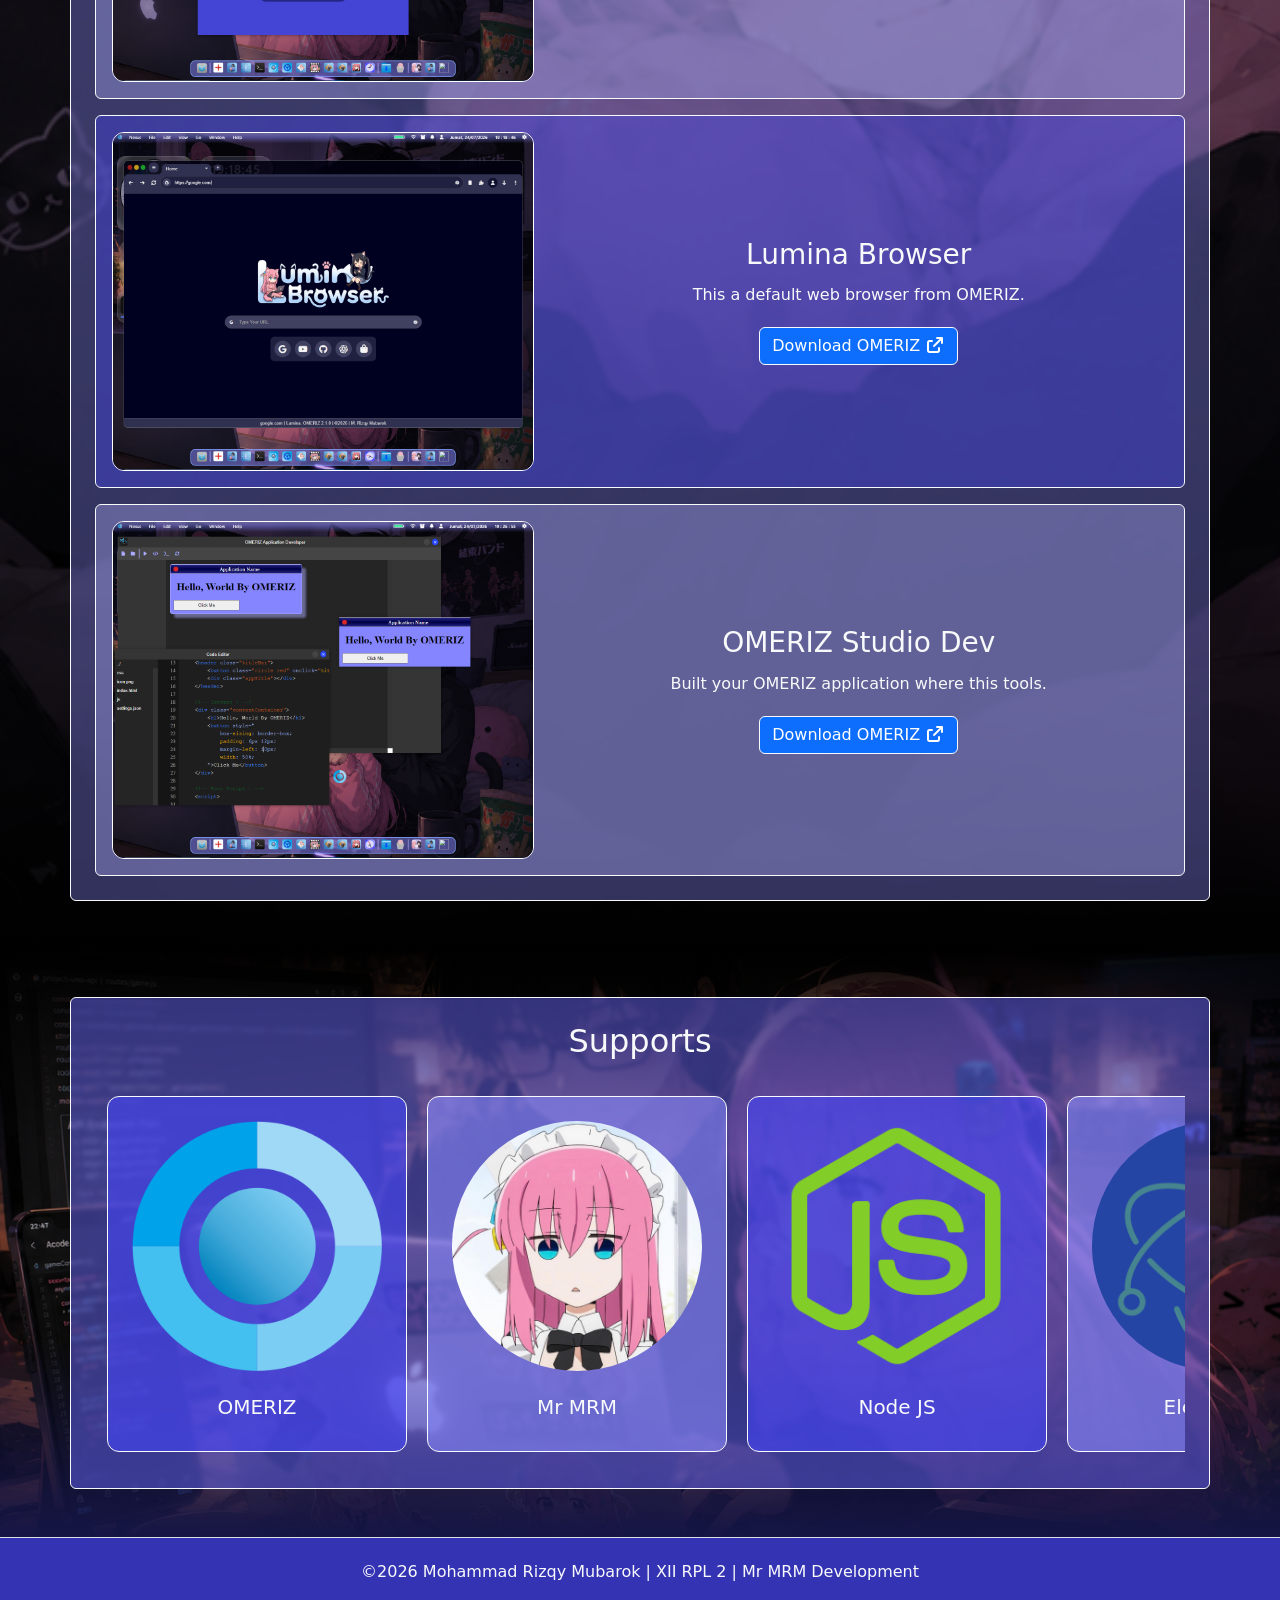
==== commit b2ba5a4c: "2026 07 24 21 07" ====
--- a/index.html
+++ b/index.html
@@ -43,6 +43,12 @@
                         </li>
                         <li class="nav-item">
                             <a class="nav-link text-light" href="#projects"><i class="fas fa-diagram-project"></i> Projects</a>
+                        </li>
+                        <li class="nav-item">
+                            <a class="nav-link text-light" href="#support"><i class="fas fa-cubes"></i> Supports</a>
+                        </li>
+                        <li class="nav-item">
+                            <a class="nav-link text-light" href="#footer"><i class="far fa-copyright"></i> Footer</a>
                         </li>
                     </ul>
                 </div>
@@ -63,9 +69,8 @@
     <profile-section>
         <section id="profile" class="p-5">
             <div class="card container bg-glass-4 border-light p-4">
-
                 <h2 class="card-heading text-center text-light mb-3">My Profile</h2>
-
+                
                 <p class="p text-light">
                     Hi Everyone!
                 </p>
@@ -82,6 +87,8 @@
                     I look forward to working with all of you, Thank You!
                 </p>
 
+                <img src="assets/img/photo-profile.png" class="w-100 my-5" style="border-radius: 12px; border: solid 1px #fff;">
+
                 <h3 class="mt-4 text-light underline">Detail Table</h3>
                 <table class="text-light">
                     <tr>
@@ -103,6 +110,39 @@
                         <td>Major</td>
                         <td> : </td>
                         <td>Software Enginering (RPL)</td>
+                    </tr>
+                    <tr>
+                        <td>Email</td>
+                        <td> : </td>
+                        <td>mubarokrizqy101@gmail.com</td>
+                    </tr>
+                    <tr>
+                        <td>Github</td>
+                        <td> : </td>
+                        <td>
+                            <a class="a text-light" href="https://github.com/Mr-MRM-Development">
+                                @Mr-MRM-Development
+                            </a>
+                        </td>
+                    </tr>
+                    <tr>
+                        <td>Youtube</td>
+                        <td> : </td>
+                        <td>
+                            <a class="a text-light" href="https://www.youtube.com/@RizqyMubarok-u9d">
+                                @RizqyMubarok-u9d
+                            </a>
+                        </td>
+                    </tr>
+                    <tr>
+                        <td>Phone Number</td>
+                        <td> : </td>
+                        <td>+62 851 1306 6906</td>
+                    </tr>
+                    <tr>
+                        <td>Phone Number 2</td>
+                        <td> : </td>
+                        <td>+62 823 2829 7298</td>
                     </tr>
                     <tr>
                         <td>Favorite Programming Language</td>
@@ -191,12 +231,12 @@
     <projects-section>
         <div class="bgi-3">
             <section id="projects" class="p-5">
-                <div class="card container bg-glass-8-3 gap-3 border-light p-4 bg-blur-2">
+                <div class="card container bg-glass-6-3 gap-3 border-light p-4 bg-blur-2">
                     <h2 class="text-light text-center">My Projects</h2>
                     
-                    <div class="project-card card border-light bg-glass-1 p-3 align-items-center justify-content-center">
+                    <div class="project-card card border-light bg-glass-6-1 p-3 align-items-center justify-content-center">
                         <img src="assets/img/screenshoots/OMERIZ.png" class="card-img">
-                        <div class="d-flex w-100 align-items-start justify-content-center flex-column text-light gap-1">
+                        <div class="d-flex w-100 align-items-center justify-content-center flex-column text-light gap-1">
                             <h3>OMERIZ</h3>
                             <p>Desktop Application Electron Based</p>
                             <a href="https://Mr-MRM-Development.github.io/omeriz.store" class="btn btn-primary border-light">
@@ -205,9 +245,9 @@
                         </div>
                     </div>
                     
-                    <div class="project-card card border-light bg-glass-4 p-3 align-items-center justify-content-center">
+                    <div class="project-card card border-light bg-glass-6-4 p-3 align-items-center justify-content-center">
                         <img src="assets/img/screenshoots/Nova Store.png" class="card-img">
-                        <div class="d-flex w-100 align-items-start justify-content-center flex-column text-light gap-1">
+                        <div class="d-flex w-100 align-items-center justify-content-center flex-column text-light gap-1">
                             <h3>Nova Store</h3>
                             <p>OMERIZ Application Store</p>
                             <a href="https://Mr-MRM-Development.github.io/nova.store" class="btn btn-primary border-light">
@@ -216,9 +256,9 @@
                         </div>
                     </div>
                     
-                    <div class="project-card card border-light bg-glass-1 p-3 align-items-center justify-content-center">
+                    <div class="project-card card border-light bg-glass-6-1 p-3 align-items-center justify-content-center">
                         <img src="assets/img/screenshoots/OMERIZ Store.png" class="card-img">
-                        <div class="d-flex w-100 align-items-start justify-content-center flex-column text-light gap-1">
+                        <div class="d-flex w-100 align-items-center justify-content-center flex-column text-light gap-1">
                             <h3>OMERIZ Store</h3>
                             <p>Download OMERIZ On Here.</p>
                             <a href="https://Mr-MRM-Development.github.io/omeriz.store" class="btn btn-primary border-light">
@@ -227,11 +267,33 @@
                         </div>
                     </div>
                     
-                    <div class="project-card card border-light bg-glass-4 p-3 align-items-center justify-content-center">
+                    <div class="project-card card border-light bg-glass-6-4 p-3 align-items-center justify-content-center">
                         <img src="assets/img/screenshoots/FlyDrop.png" class="card-img">
-                        <div class="d-flex w-100 align-items-start justify-content-center flex-column text-light gap-1">
+                        <div class="d-flex w-100 align-items-center justify-content-center flex-column text-light gap-1">
                             <h3>FlyDrop</h3>
                             <p>Shared File Via OMERIZ</p>
+                            <a href="https://Mr-MRM-Development.github.io/omeriz.store" class="btn btn-primary border-light">
+                                Download OMERIZ <i class="fas fa-arrow-up-right-from-square"></i>
+                            </a>
+                        </div>
+                    </div>
+
+                    <div class="project-card card border-light bg-glass-6-1 p-3 align-items-center justify-content-center">
+                        <img src="assets/img/screenshoots/Lumina Browser.png" class="card-img">
+                        <div class="d-flex w-100 align-items-center justify-content-center flex-column text-light gap-1">
+                            <h3>Lumina Browser</h3>
+                            <p>This a default web browser from OMERIZ.</p>
+                            <a href="https://Mr-MRM-Development.github.io/omeriz.store" class="btn btn-primary border-light">
+                                Download OMERIZ <i class="fas fa-arrow-up-right-from-square"></i>
+                            </a>
+                        </div>
+                    </div>
+                    
+                    <div class="project-card card border-light bg-glass-6-4 p-3 align-items-center justify-content-center">
+                        <img src="assets/img/screenshoots/OMERIZ Studio Dev.png" class="card-img">
+                        <div class="d-flex w-100 align-items-center justify-content-center flex-column text-light gap-1">
+                            <h3>OMERIZ Studio Dev</h3>
+                            <p>Built your OMERIZ application where this tools.</p>
                             <a href="https://Mr-MRM-Development.github.io/omeriz.store" class="btn btn-primary border-light">
                                 Download OMERIZ <i class="fas fa-arrow-up-right-from-square"></i>
                             </a>
@@ -242,6 +304,52 @@
             </section>
         </div>
     </projects-section>
+    <support-section>
+        <div class="bgi-4">
+            <section id="support" class="p-5">
+                <div class="card container bg-glass-8-2 gap-3 border-light p-4 bg-blur-2">
+                    <h2 class="text-light text-center">Supports</h2>
+                    <div class="support-container">
+                        <div class="support-card p-4 gap-4 border-light bg-glass-1">
+                            <div class="card-logo">
+                                <img src="assets/img/icons/OMERIZ.png" alt="">
+                            </div>
+                            <h5 class="text-center text-light">OMERIZ</h5>
+                        </div>
+                        <div class="support-card p-4 gap-4 border-light bg-glass-3">
+                            <div class="card-logo">
+                                <img src="assets/img/icons/Mr MRM Development.png" alt="" style="border-radius: 50%; object-fit: cover; object-position: center;">
+                            </div>
+                            <h5 class="text-center text-light">Mr MRM</h5>
+                        </div>
+                        <div class="support-card p-4 gap-4 border-light bg-glass-1">
+                            <div class="card-logo">
+                                <img src="assets/img/icons/Node.js.png" alt="">
+                            </div>
+                            <h5 class="text-center text-light">Node JS</h5>
+                        </div>
+                        <div class="support-card p-4 gap-4 border-light bg-glass-3">
+                            <div class="card-logo" style="border-radius: 50%; object-fit: cover; object-position: center; background: #2545a5;">
+                                <img src="assets/img/icons/Electron.png" alt="">
+                            </div>
+                            <h5 class="text-center text-light">Electron JS</h5>
+                        </div>
+                        <div class="support-card p-4 gap-4 border-light bg-glass-1">
+                            <div class="card-logo">
+                                <img src="assets/img/icons/GitHub.png" alt="">
+                            </div>
+                            <h5 class="text-center text-light">Github</h5>
+                        </div>
+                    </div>
+                </div>
+            </section>
+        </div>
+    </support-section>
+    <footer id="footer">
+        <div class="border-top border-1 p-4 text-light text-center bg-glass-1">
+            <h6>&copy;2026 Mohammad Rizqy Mubarok | XII RPL 2 | Mr MRM Development</h6>
+        </div>
+    </footer>
     
     <script src="assets/bootstrap-5.3.8-dist/js/bootstrap.js"></script>
     <script type="module" src="js/main.js"></script>
--- a/css/style.css
+++ b/css/style.css
@@ -39,6 +39,12 @@
     --glass-3: #8585f5a0;
     --glass-4: #adadf5a0;
     --glass-5: #dadaf5a0;
+
+    --glass-6-1: #4545f560;
+    --glass-6-2: #6565f560;
+    --glass-6-3: #8585f560;
+    --glass-6-4: #adadf560;
+    --glass-6-5: #dadaf560;
 
     --glass-8-1: #4545f580;
     --glass-8-2: #6565f580;
@@ -177,12 +183,23 @@
     background-size: cover;
 }
 
+.bgi-4 {
+    background-image: url("../assets/img/background-4.png");
+    background-position: center;
+    background-repeat: no-repeat;
+    background-size: cover;
+}
+
 section#skils {
     background: linear-gradient(to bottom, #000000ff, #00000000, #00000000, #050525ff);
 }
 
 section#projects {
     background: linear-gradient(to bottom, #050525ff, #00000000, #00000000, #000000ff);
+}
+
+section#support {
+    background: linear-gradient(to bottom, #000000ff, #00000000, #00000000, #151545ff);
 }
 
 
@@ -228,7 +245,7 @@
 }
 
 .card-img {
-    width: 30%;
+    width: 40%;
     border-radius: 12px;
     border: solid 1px var(--text-1);
 }
@@ -237,6 +254,41 @@
     display: flex;
     flex-direction: row;
     gap: 15px;
+}
+
+.support-container {
+    display: flex;
+    flex-direction: row;
+    align-items: center;
+    justify-content: start;
+    gap: 20px;
+    overflow: scroll;
+    width: 100%;
+    max-width: 100%;
+    padding: 12px;
+}
+
+.support-card {
+    display: flex;
+    align-items: center;
+    justify-content: center;
+    flex-direction: column;
+    border: solid 1px;
+    border-radius: 12px;
+    transition: 0.3s;
+}
+
+.support-card:hover {
+    transform: scale(1.05);
+}
+
+.card-logo img {
+    width: 250px;
+    height: auto;
+}
+
+footer {
+    background: #151545ff;
 }
 
 @media (max-width: 1040px) {
--- a/css/replaced.css
+++ b/css/replaced.css
@@ -28,6 +28,12 @@
 .bg-glass-4 { background: var(--glass-4); }
 .bg-glass-5 { background: var(--glass-5); }
 
+.bg-glass-6-1 { background: var(--glass-6-1); }
+.bg-glass-6-2 { background: var(--glass-6-2); }
+.bg-glass-6-3 { background: var(--glass-6-3); }
+.bg-glass-6-4 { background: var(--glass-6-4); }
+.bg-glass-6-5 { background: var(--glass-6-5); }
+
 .bg-glass-8-1 { background: var(--glass-8-1); }
 .bg-glass-8-2 { background: var(--glass-8-2); }
 .bg-glass-8-3 { background: var(--glass-8-3); }
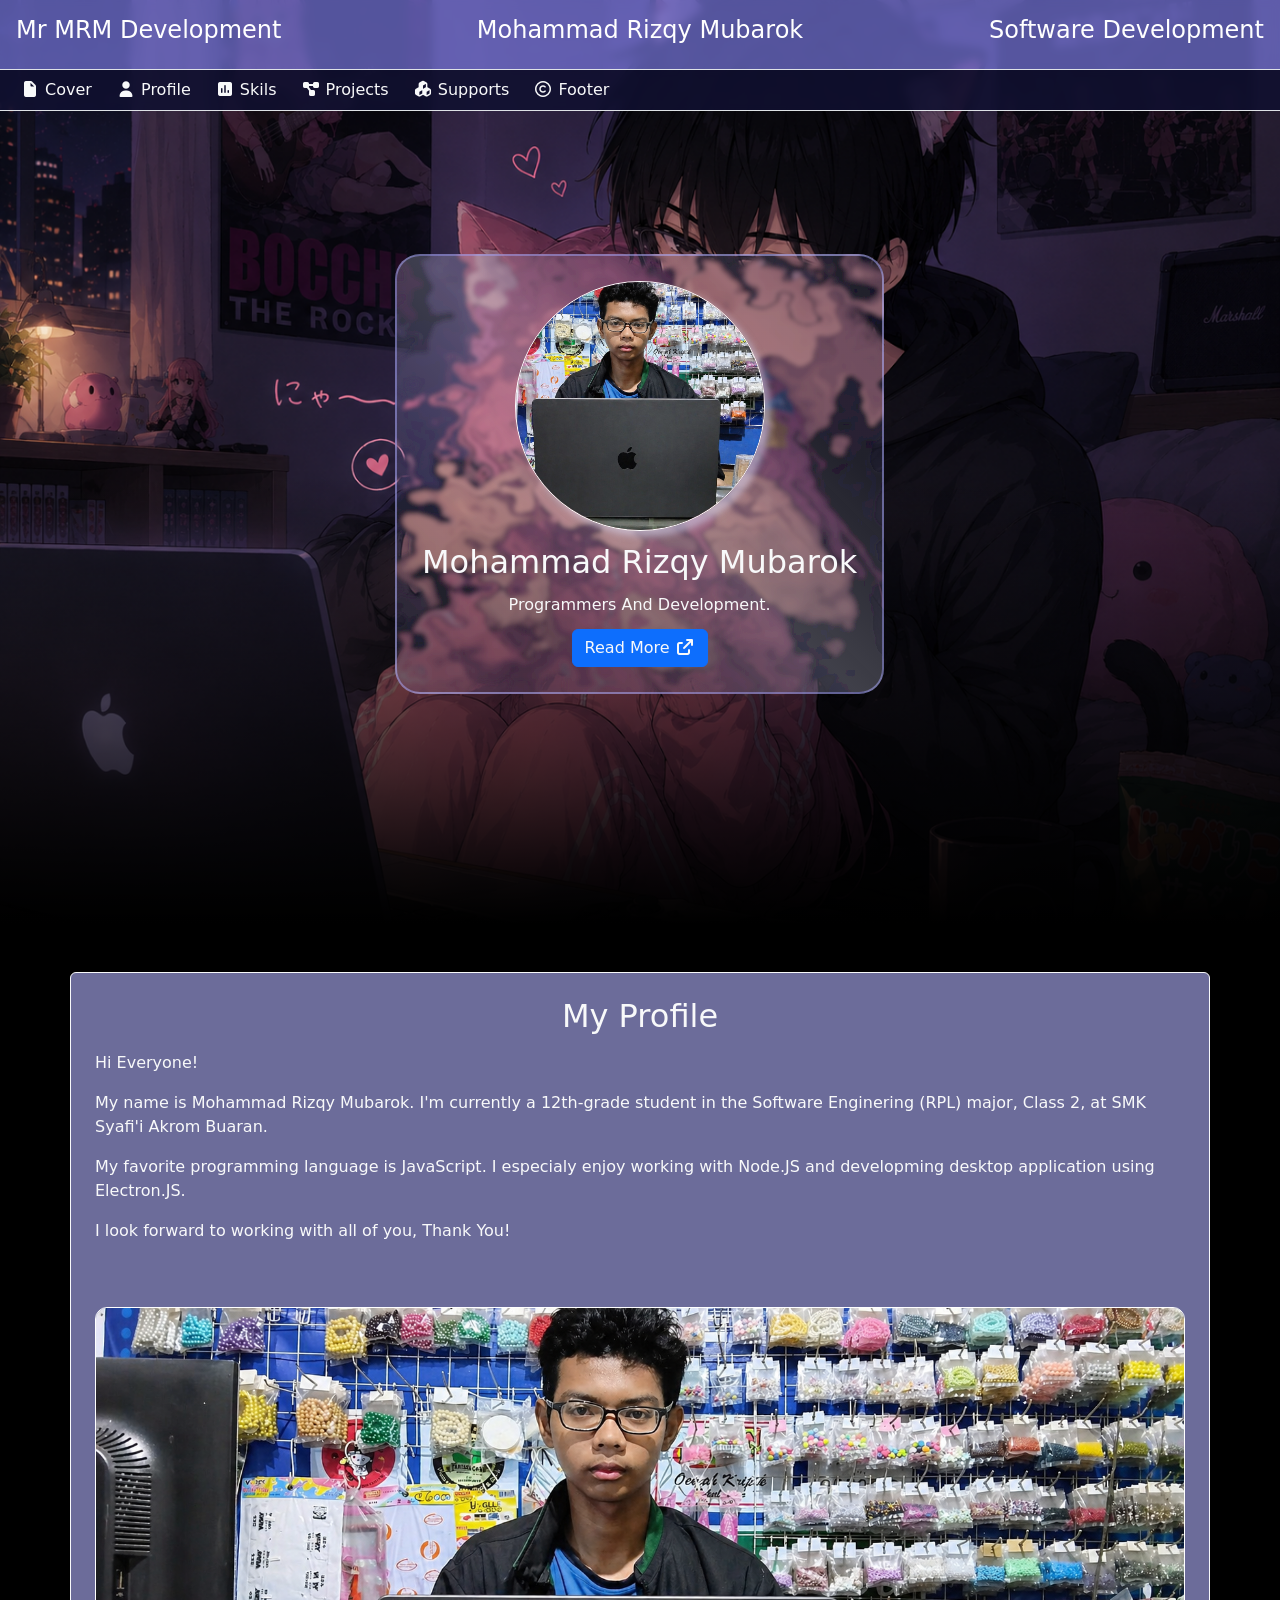
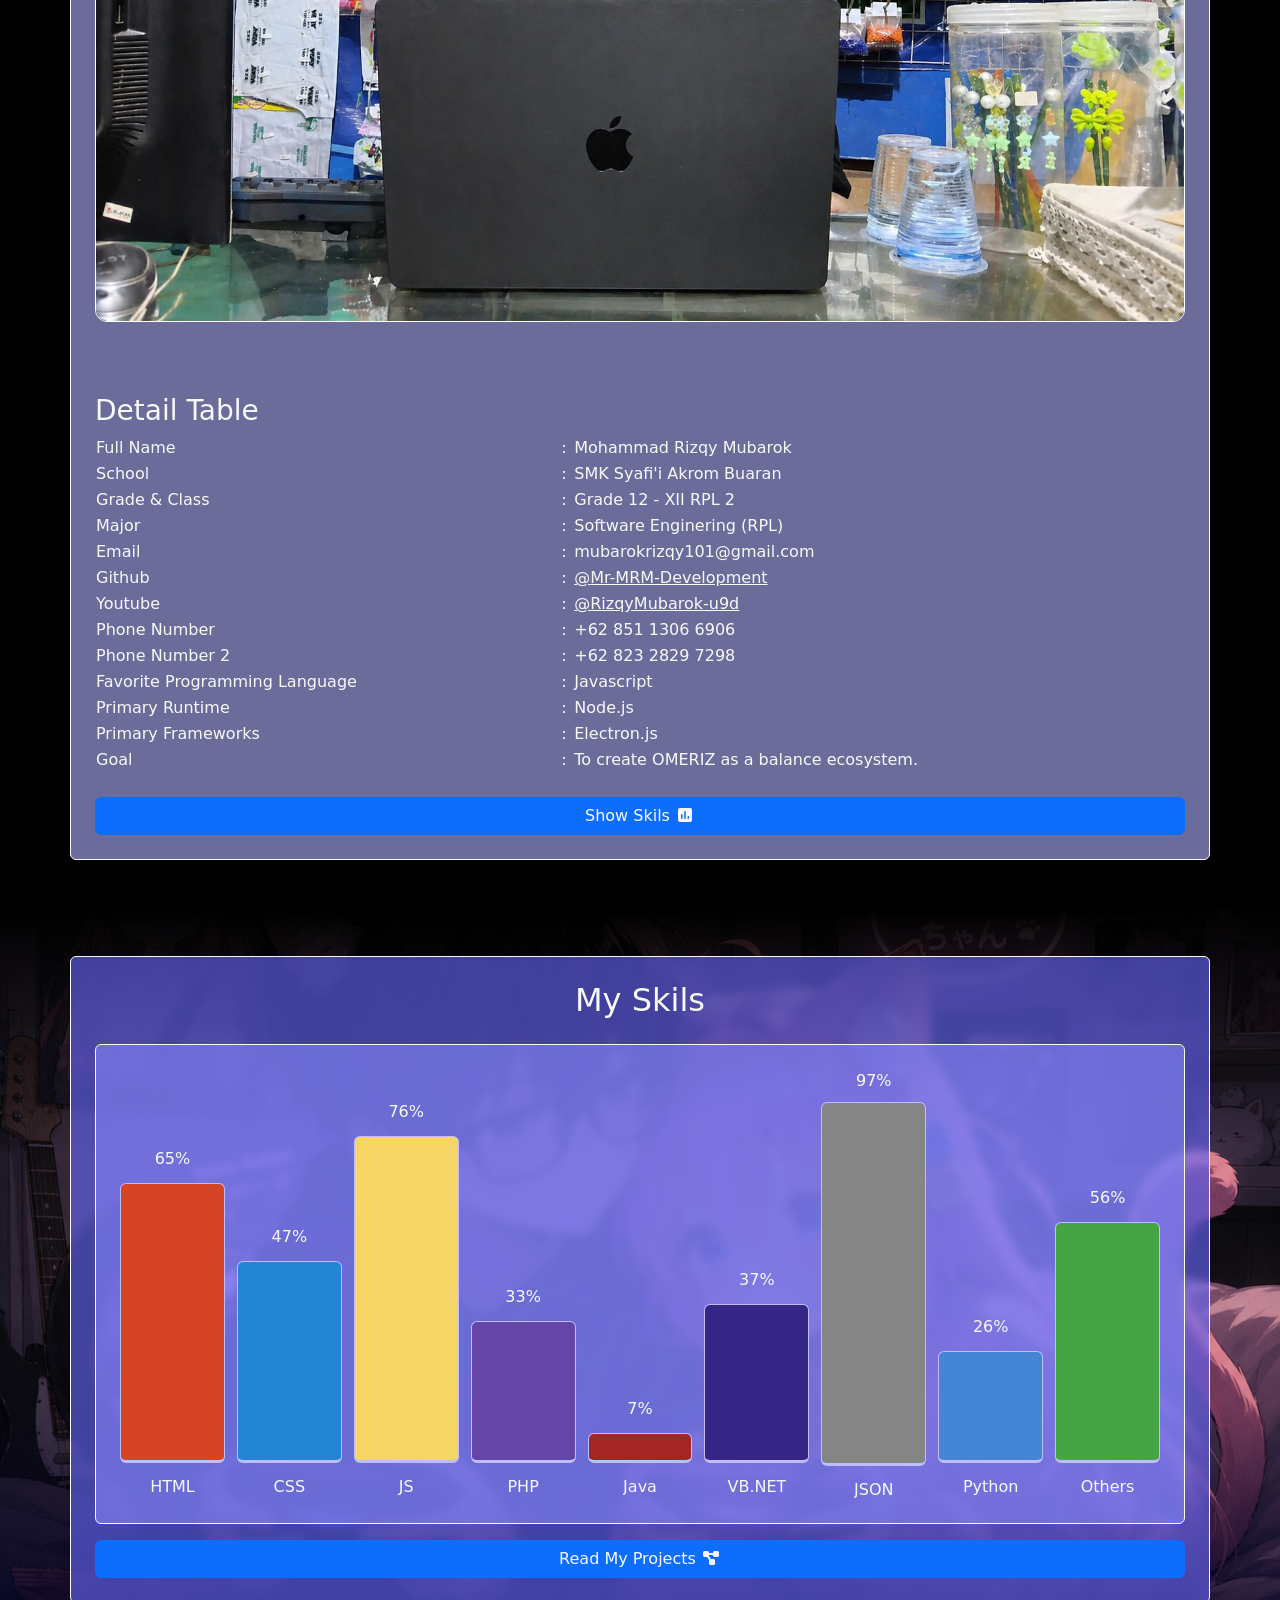
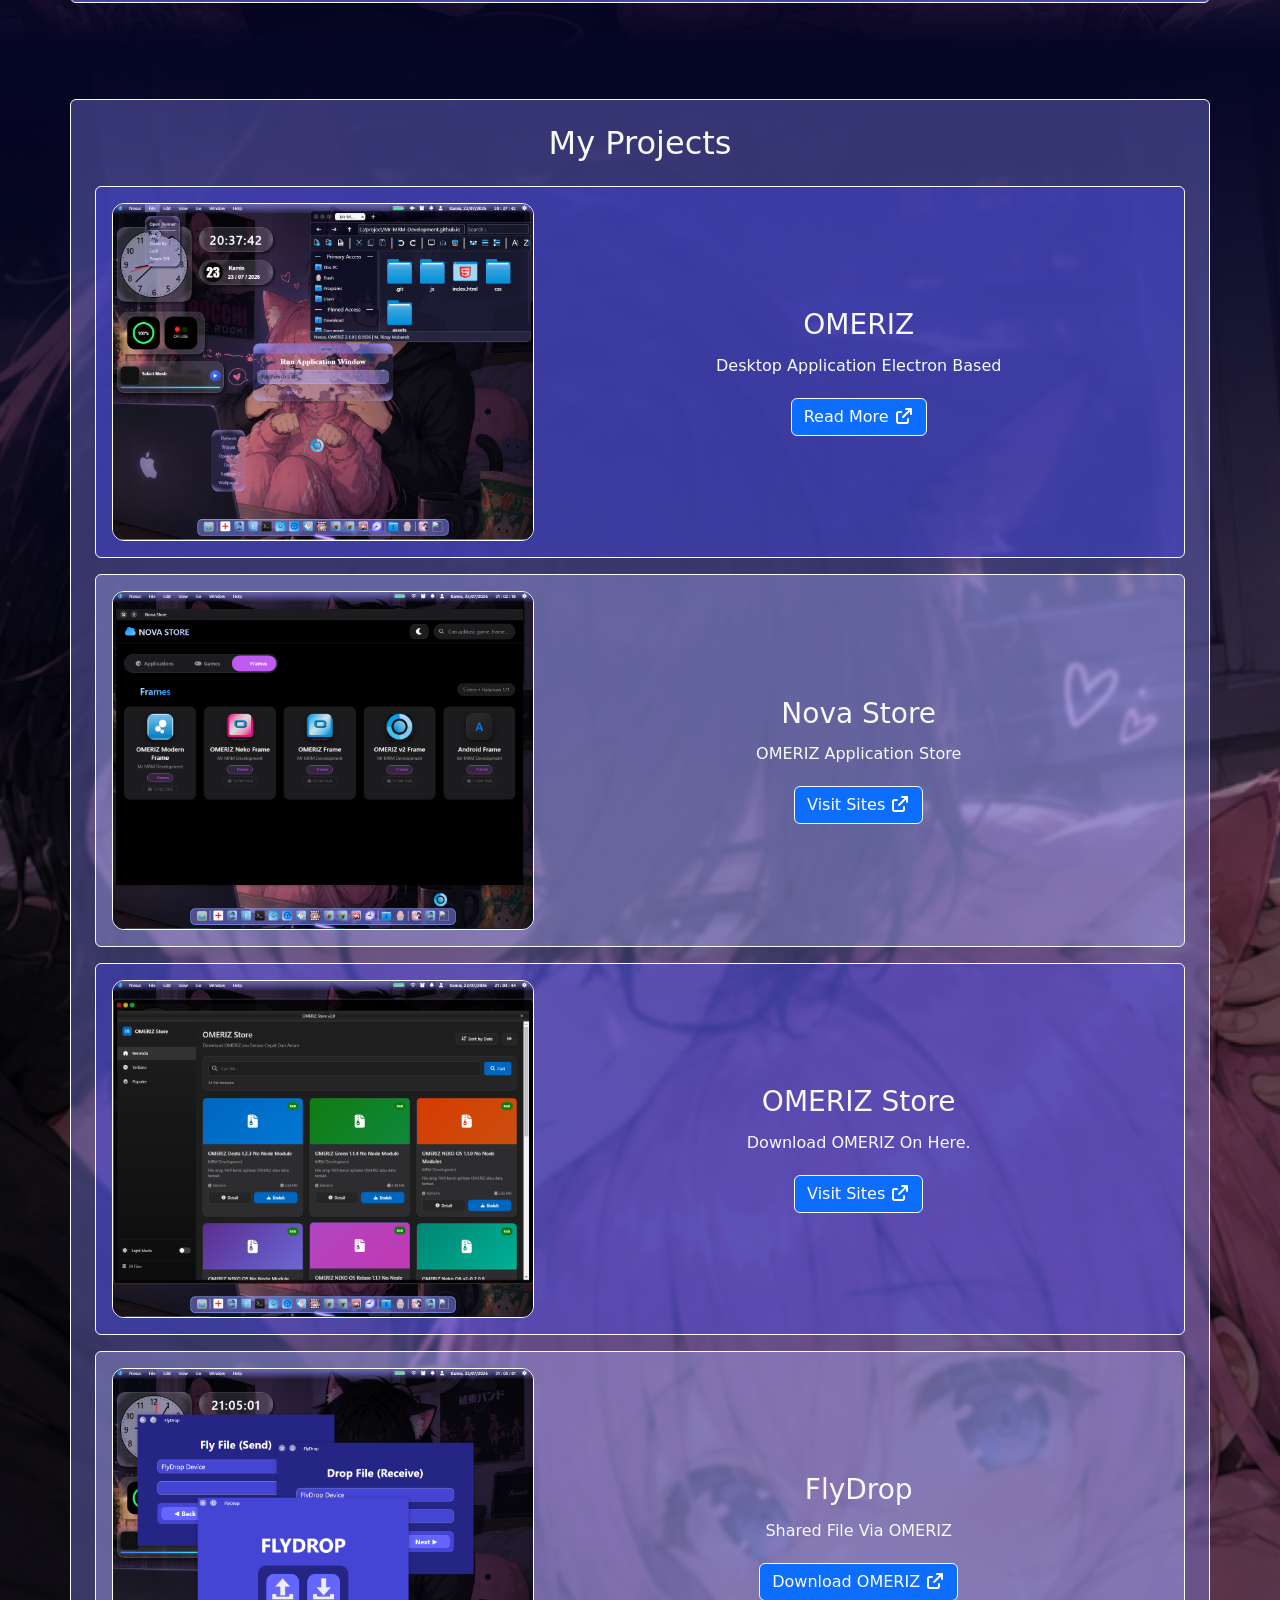
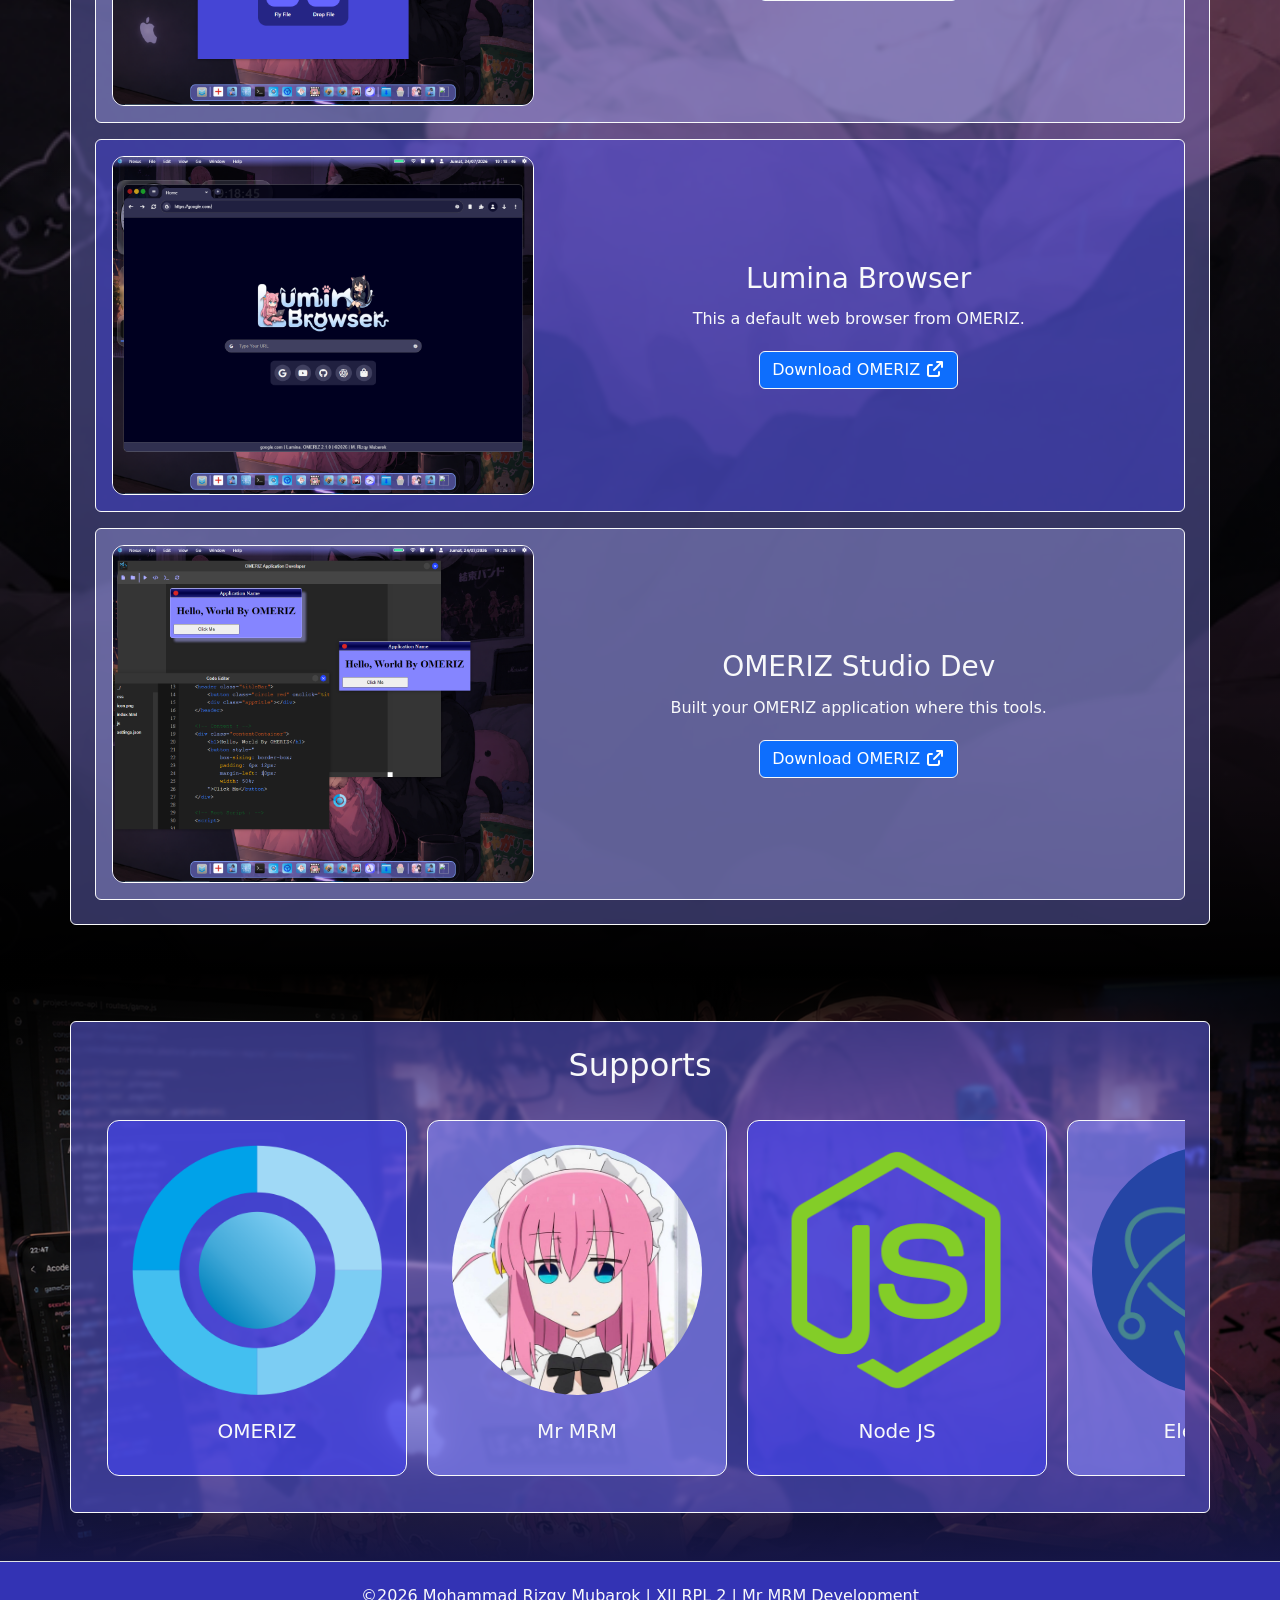
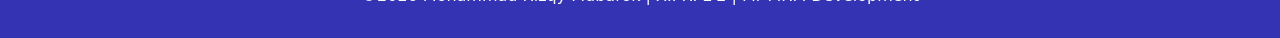
==== commit f4989370: "2026 07 24 21 07" ====
--- a/index.html
+++ b/index.html
@@ -12,6 +12,31 @@
     <link rel="stylesheet" href="css/replaced.css">
 </head>
 <body>
+
+    <filter-container>
+        <svg width="0" height="0">
+            <filter id="liquid">
+                <feTurbulence 
+                    id="liquid-noise"
+                    type="fractalNoise" 
+                    baseFrequency="0.2 0.4" 
+                    numOctaves="2" 
+                    seed="2" 
+                    result="liquid-noise">
+                </feTurbulence>
+                <feDisplacementMap in="SourceGraphic" in2="liquid-noise" scale="80"/>
+            </filter>
+        </svg>
+
+        <svg style="display: none">
+            <filter id="liquid-glass" color-interpolation-filters="linearRGB" filterUnits="objectBoundingBox" primitiveUnits="userSpaceOnUse">
+                <feDisplacementMap in="SourceGraphic" in2="SourceGraphic" scale="20" xChannelSelector="R" yChannelSelector="B" x="0%" y="0%" width="100%" height="100%" result="displacementMap" />
+                <feGaussianBlur stdDeviation="1.5 1.5" x="0%" y="0%" width="100%" height="100%" in="displacementMap" edgeMode="none" result="blur" />
+            </filter>
+        </svg>
+    </filter-container>
+
+
     <always-on-top>
         <header class="p-3 bg-blur-4 bg-glass-a-3 border-bottom">
             <div class="header-left">
@@ -58,12 +83,14 @@
 
     <cover-section>
         <section id="cover" class="d-flex flex-column align-items-center justify-content-center gap-2 vh-100">
-            <img src="assets/img/photo-profile.png" onclick="rotateCoverPP()" class="photo-profile" id="coverPP">
-            <h2 class="text-light m-0">Mohammad Rizqy Mubarok</h2>
-            <span class="text-light m-0">Programmers And Development.</span>
-            <a href="#profile">
-                <button class="btn text-light btn-primary">Read More <i class="fas fa-arrow-up-right-from-square"></i></button>
-            </a>
+            <div class="cover-card">
+                <img src="assets/img/photo-profile.png" onclick="rotateCoverPP()" class="photo-profile" id="coverPP" style="border: solid 1px #fff;">
+                <h2 class="text-light m-0">Mohammad Rizqy Mubarok</h2>
+                <span class="text-light m-0">Programmers And Development.</span>
+                <a href="#profile">
+                    <button class="btn text-light btn-primary">Read More <i class="fas fa-arrow-up-right-from-square"></i></button>
+                </a>
+            </div>
         </section>
     </cover-section>
     <profile-section>
--- a/css/style.css
+++ b/css/style.css
@@ -250,6 +250,51 @@
     border: solid 1px var(--text-1);
 }
 
+.cover-card {
+    padding: 25px;
+    border-radius: 25px;
+    border: solid 2px #adadff80;
+    background: linear-gradient(45deg, #adadff20, #adadff20, #dadaff40, #adadff20, #adadff20);
+    backdrop-filter: url("#liquid") blur(2px);
+    display: flex;
+    flex-direction: column;
+    align-items: center;
+    justify-content: center;
+    gap: 12px;
+    animation: liquidAnimate 15s both infinite;
+}
+
+@keyframes liquidAnimate {
+    0% {
+        scale: 1;
+    }
+    50% {
+        scale: 1.0001;
+    }
+    100% {
+        scale: 1;
+    }
+}
+
+
+@keyframes drift {
+    0% {
+        background-position: 50% 50%;
+    }
+    25% {
+        background-position: 60% 40%;
+    }
+    50% {
+        background-position: 40% 60%;
+    }
+    75% {
+        background-position: 55% 45%;
+    }
+    100% {
+        background-position: 50% 50%;
+    }
+}
+
 .project-card {
     display: flex;
     flex-direction: row;
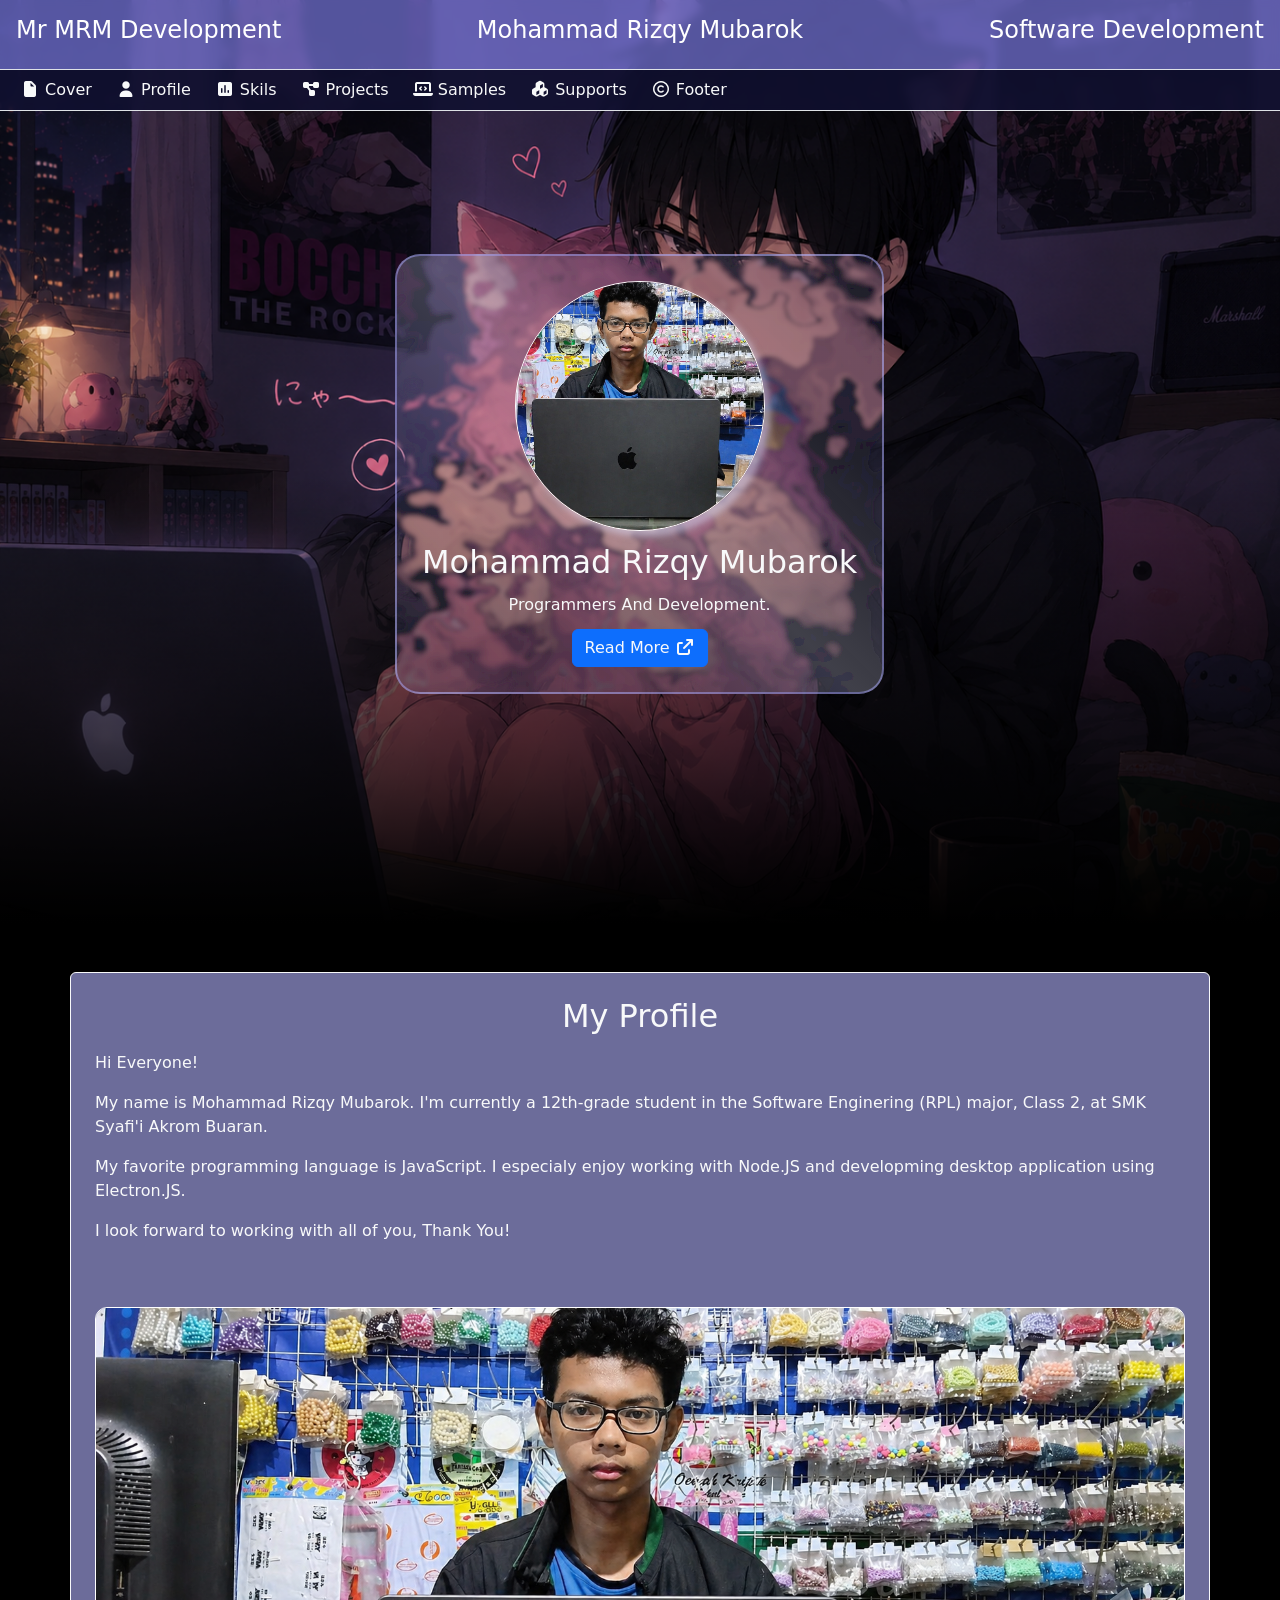
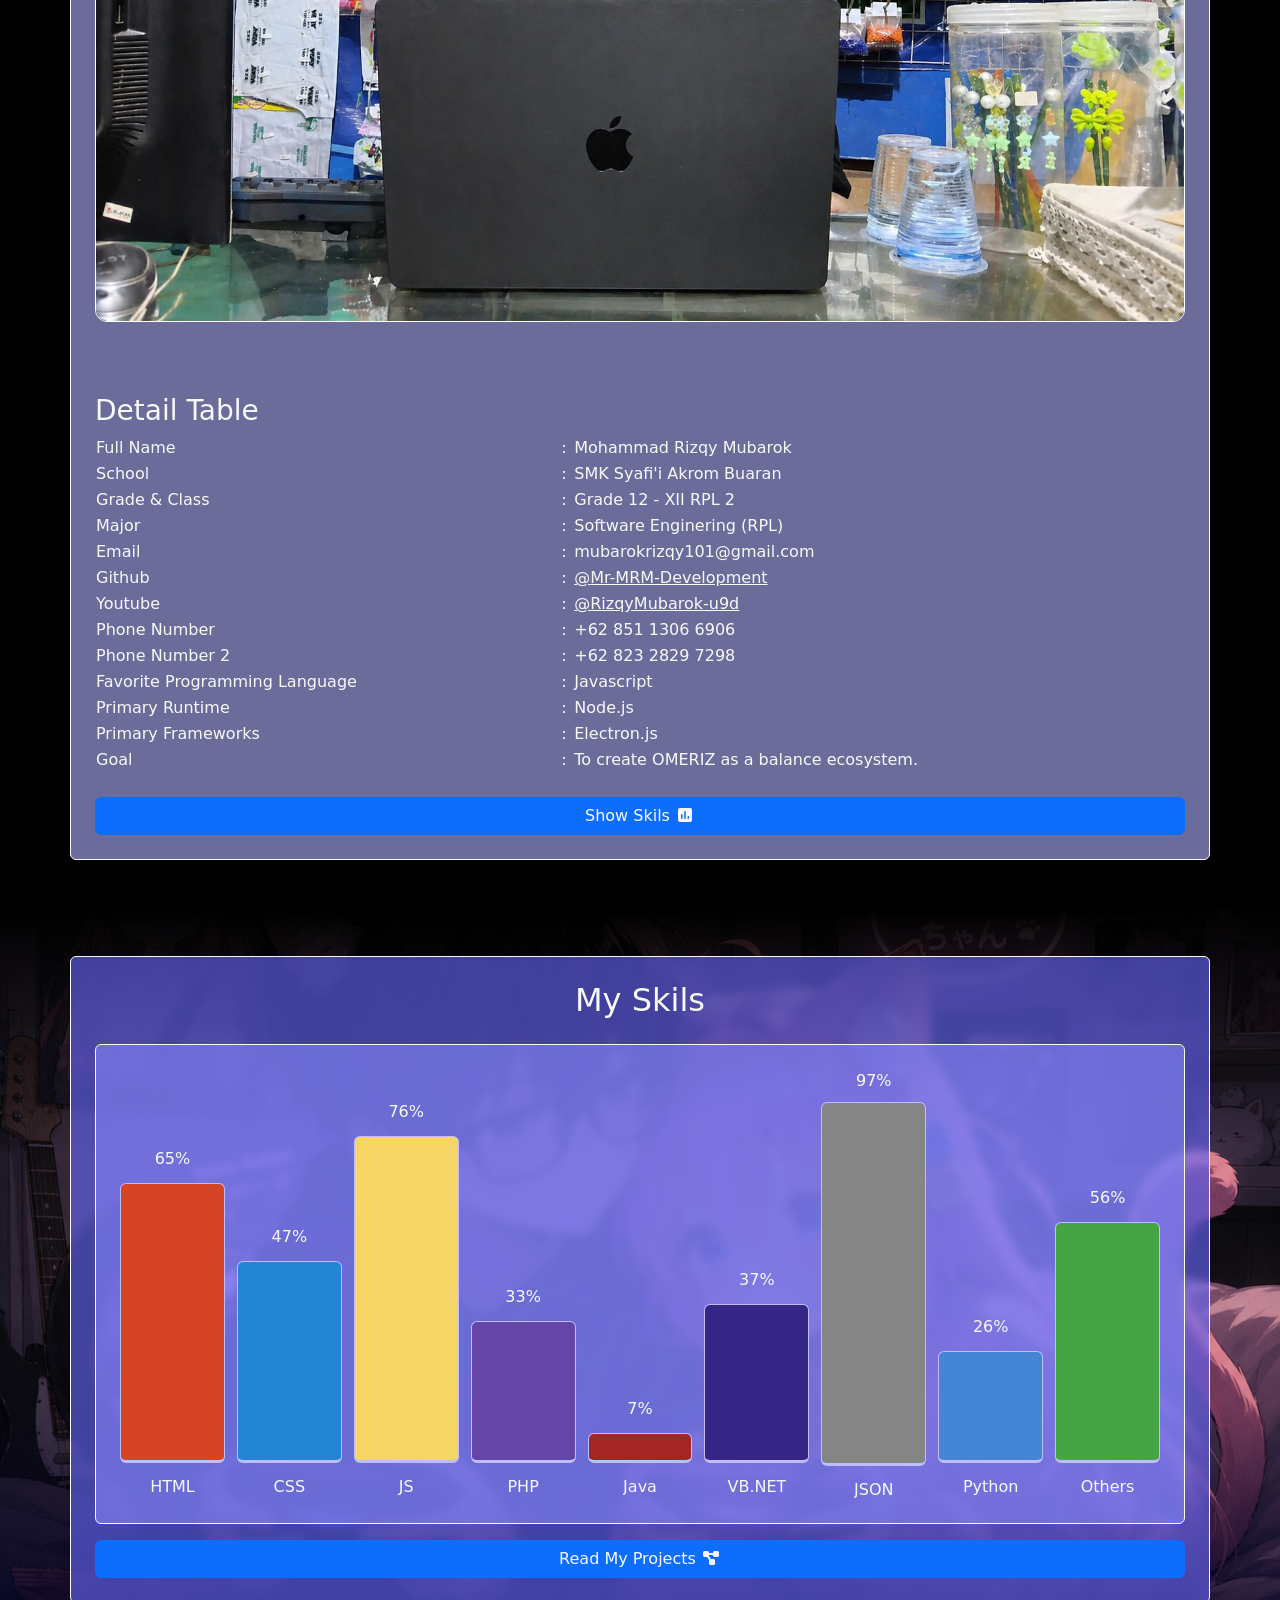
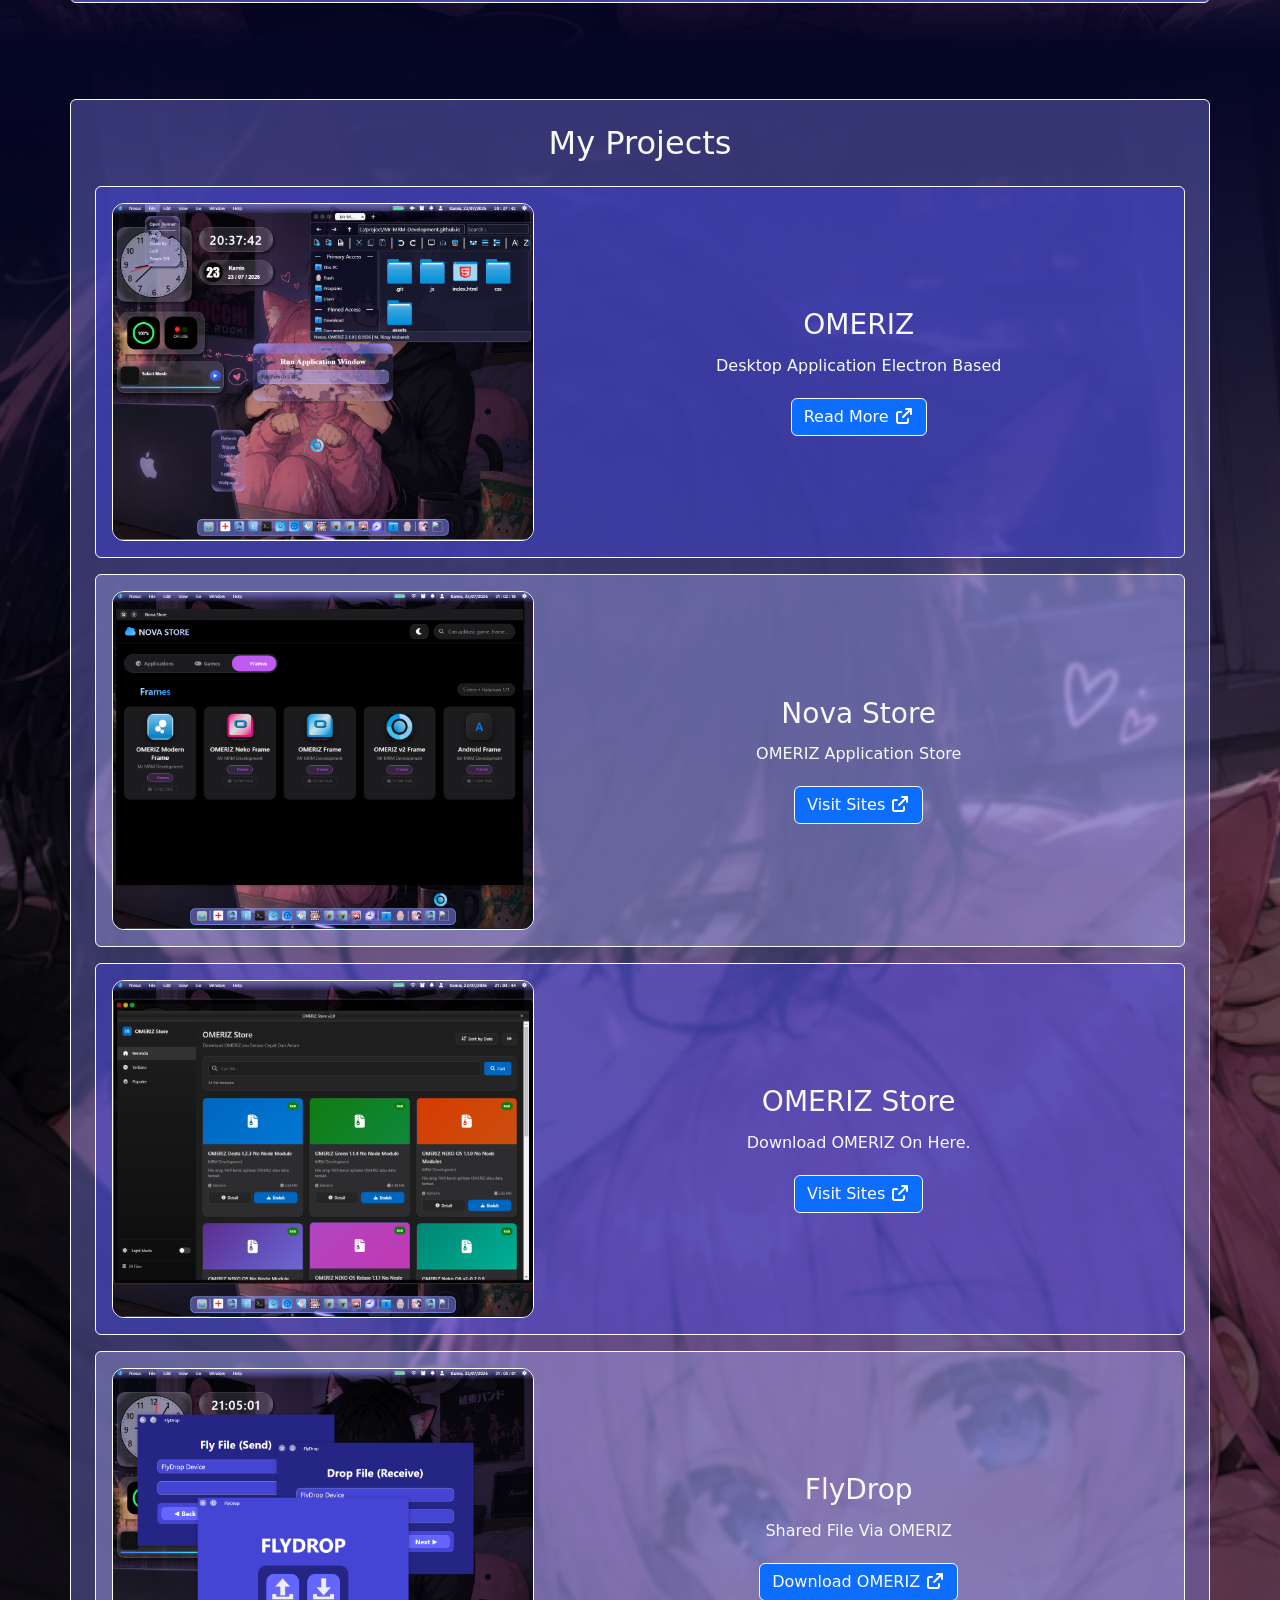
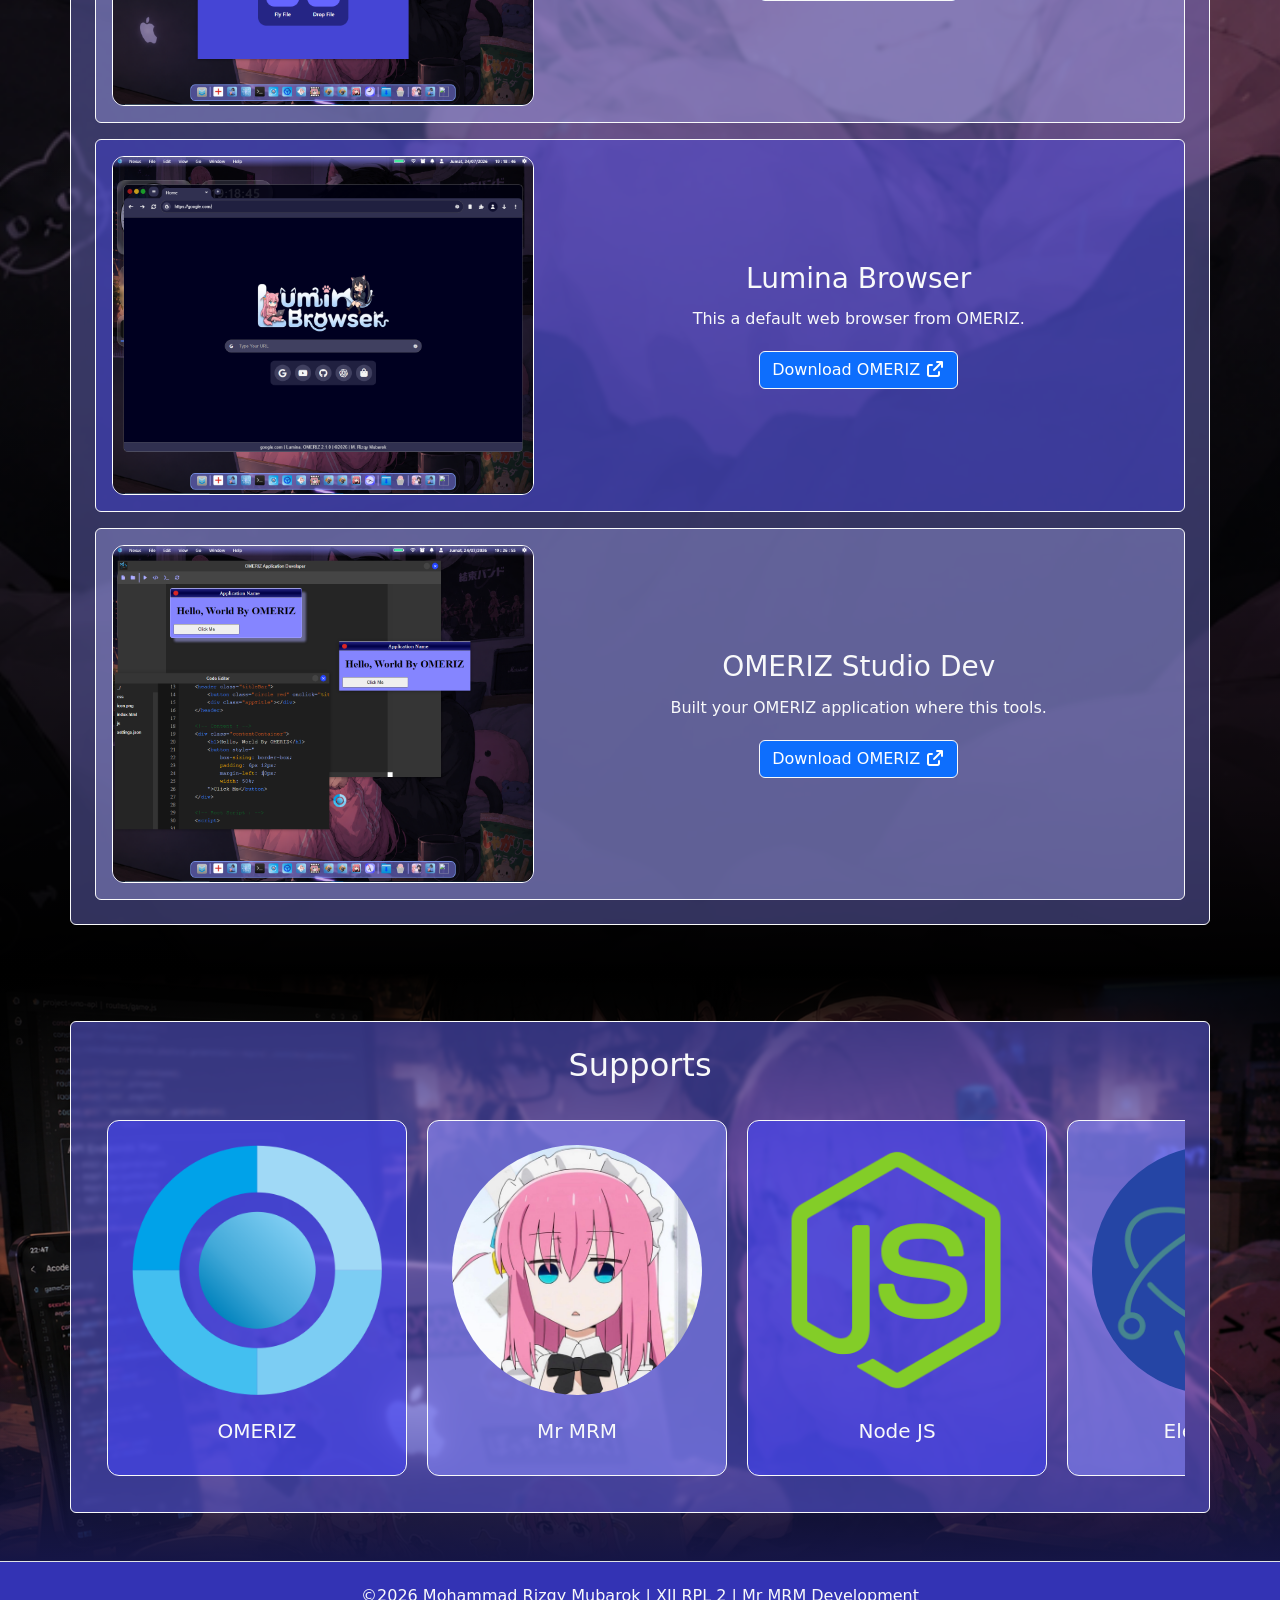
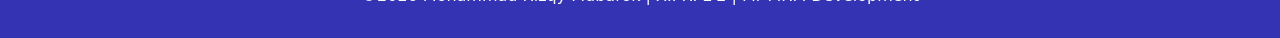
==== commit f81e1d0b: "2026 07 25 22 14" ====
--- a/index.html
+++ b/index.html
@@ -7,6 +7,9 @@
 
     <link rel="stylesheet" href="assets/bootstrap-5.3.8-dist/css/bootstrap.css">
     <link rel="stylesheet" href="assets/Font-Awesome-7.x/css/all.css">
+    
+    <link rel="stylesheet" href="assets/highlightjs/vs2015.min.css">
+    <script src="assets/highlightjs/highlight.min.js"></script>
 
     <link rel="stylesheet" href="css/style.css">
     <link rel="stylesheet" href="css/replaced.css">
@@ -68,6 +71,9 @@
                         </li>
                         <li class="nav-item">
                             <a class="nav-link text-light" href="#projects"><i class="fas fa-diagram-project"></i> Projects</a>
+                        </li>
+                        <li class="nav-item">
+                            <a class="nav-link text-light" href="#samples"><i class="fas fa-laptop-code"></i> Samples</a>
                         </li>
                         <li class="nav-item">
                             <a class="nav-link text-light" href="#support"><i class="fas fa-cubes"></i> Supports</a>
@@ -377,6 +383,27 @@
             <h6>&copy;2026 Mohammad Rizqy Mubarok | XII RPL 2 | Mr MRM Development</h6>
         </div>
     </footer>
+
+    <pop-up-zone>
+        <pop-up>
+            <div class="popup hide" id="codeViewer">
+                <nav class="navbar">
+                    <button class="btn btn-primary px-3 py-1 text-light border-light" onclick="closePopup()">
+                        <i class="fas fa-arrow-left"></i>
+                    </button>
+                    <button class="btn btn-primary px-3 py-1 text-light border-light">
+                        <i class="fas fa-eye"></i>
+                    </button>
+                </nav>
+                <div class="code-area">
+                    <div class="code-box">
+                        <code class="code-preview" id="codePreview"></code>
+                    </div>
+                    <iframe></iframe>
+                </div>
+            </div>
+        </pop-up>
+    </pop-up-zone>
     
     <script src="assets/bootstrap-5.3.8-dist/js/bootstrap.js"></script>
     <script type="module" src="js/main.js"></script>
--- a/assets/highlightjs/vs2015.min.css
+++ b/assets/highlightjs/vs2015.min.css
@@ -0,0 +1 @@
+pre code.hljs{display:block;overflow-x:auto;padding:1em}code.hljs{padding:3px 5px}.hljs{background:#1e1e1e;color:#dcdcdc}.hljs-keyword,.hljs-literal,.hljs-name,.hljs-symbol{color:#569cd6}.hljs-link{color:#569cd6;text-decoration:underline}.hljs-built_in,.hljs-type{color:#4ec9b0}.hljs-class,.hljs-number{color:#b8d7a3}.hljs-meta .hljs-string,.hljs-string{color:#d69d85}.hljs-regexp,.hljs-template-tag{color:#9a5334}.hljs-formula,.hljs-function,.hljs-params,.hljs-subst,.hljs-title{color:#dcdcdc}.hljs-comment,.hljs-quote{color:#57a64a;font-style:italic}.hljs-doctag{color:#608b4e}.hljs-meta,.hljs-meta .hljs-keyword,.hljs-tag{color:#9b9b9b}.hljs-template-variable,.hljs-variable{color:#bd63c5}.hljs-attr,.hljs-attribute{color:#9cdcfe}.hljs-section{color:gold}.hljs-emphasis{font-style:italic}.hljs-strong{font-weight:700}.hljs-bullet,.hljs-selector-attr,.hljs-selector-class,.hljs-selector-id,.hljs-selector-pseudo,.hljs-selector-tag{color:#d7ba7d}.hljs-addition{background-color:#144212;display:inline-block;width:100%}.hljs-deletion{background-color:#600;display:inline-block;width:100%}
--- a/css/style.css
+++ b/css/style.css
@@ -264,6 +264,81 @@
     animation: liquidAnimate 15s both infinite;
 }
 
+.popup {
+    position: fixed;
+
+    top: 20px;
+    bottom: 20px;
+    left: 20px;
+    right: 20px;
+
+    display: flex;
+    flex-direction: column;
+    align-items: center;
+    justify-content: center;
+    
+    gap: 12px;
+    padding: 25px;
+    border-radius: 25px;
+    border: solid 2px #adadff80;
+
+    background: linear-gradient(45deg, #adadff20, #adadff20, #dadaff40, #adadff20, #adadff20);
+
+    backdrop-filter: url("#liquid") blur(2px);
+    animation: liquidAnimate 15s both infinite;
+    z-index: 9999;
+    transition: 0.3s;
+}
+
+.popup nav {
+    display: flex;
+    width: 100%;
+    align-items: center;
+    justify-content: left;
+    gap: 12px;
+}
+
+.code-area {
+    display: flex;
+    align-items: center;
+    justify-content: center;
+    gap: 12px;
+    width: 100%;
+    height: 100%;
+}
+
+.code-box {
+    width: 100%;
+    height: 100%;
+    display: flex;
+    padding: 12px;
+    background: #000;
+    border-radius: 12px;
+    border: solid 1px #adadff;
+}
+
+.code-preview {
+    width: 100%;
+    height: 100%;
+    overflow: scroll;
+    background: #000;
+    white-space: pre;
+}
+
+.code-area iframe {
+    width: 100%;
+    height: 100%;
+    display: flex;
+    padding: 12px;
+    background: #fff;
+    border-radius: 12px;
+    border: solid 1px #adadff;
+}
+
+.popup.hide {
+    transform: scale(0);
+}
+
 @keyframes liquidAnimate {
     0% {
         scale: 1;
@@ -377,6 +452,10 @@
     .card-img {
         width: 100%;
     }
+
+    .code-area {
+        flex-direction: column;
+    }
 }
 
 @media (max-width: 612px) {
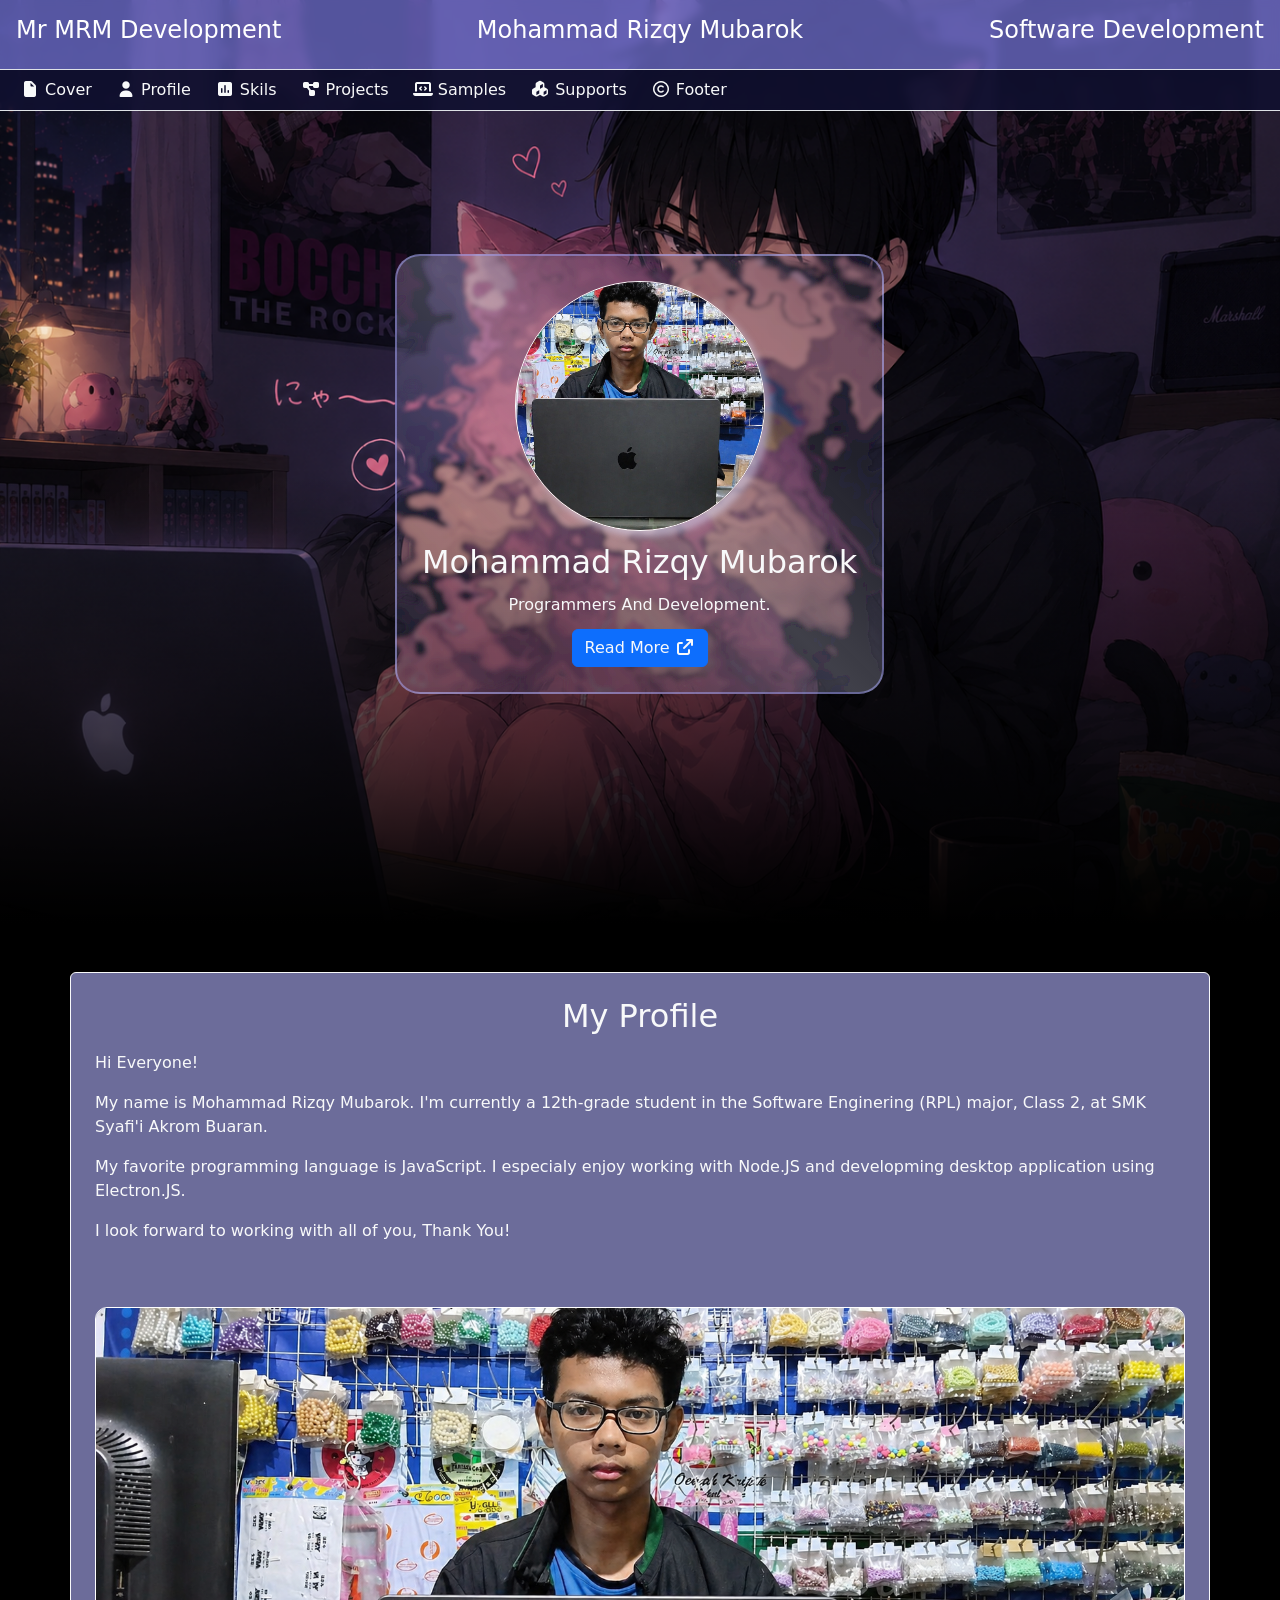
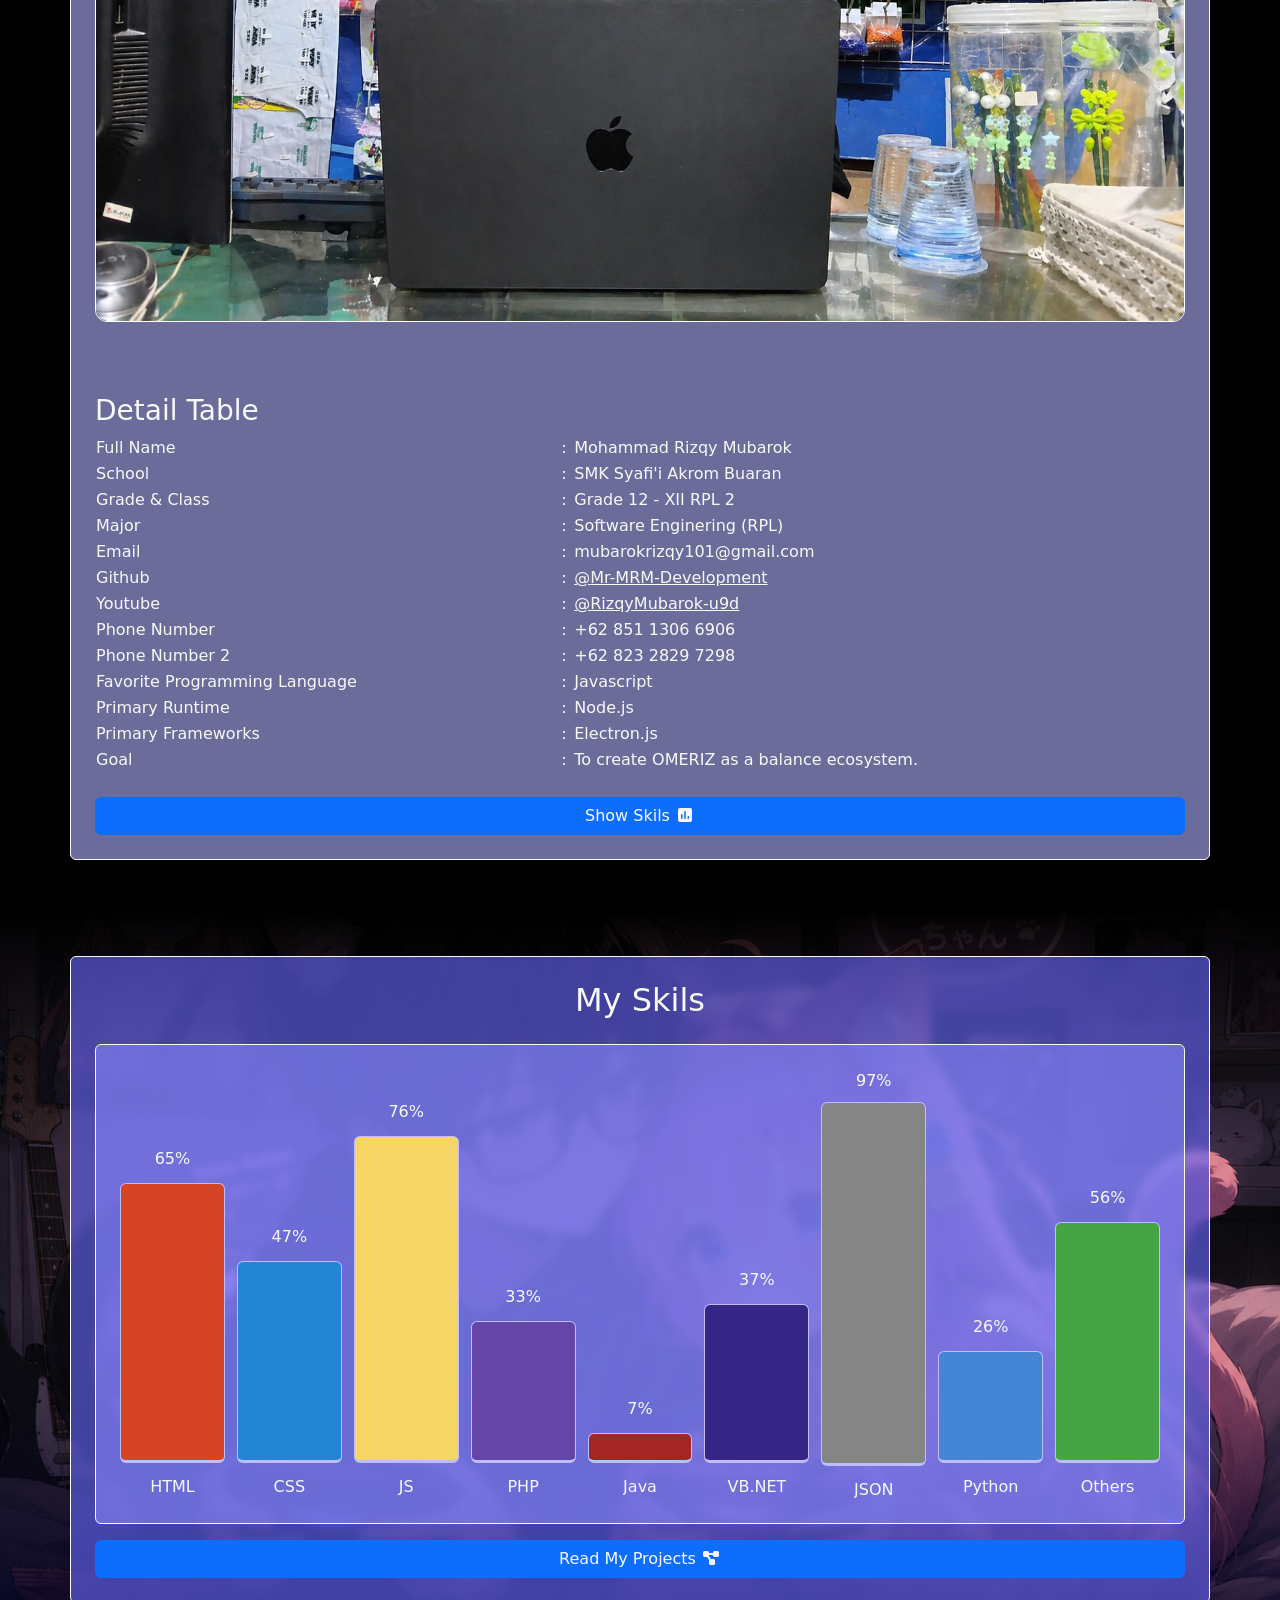
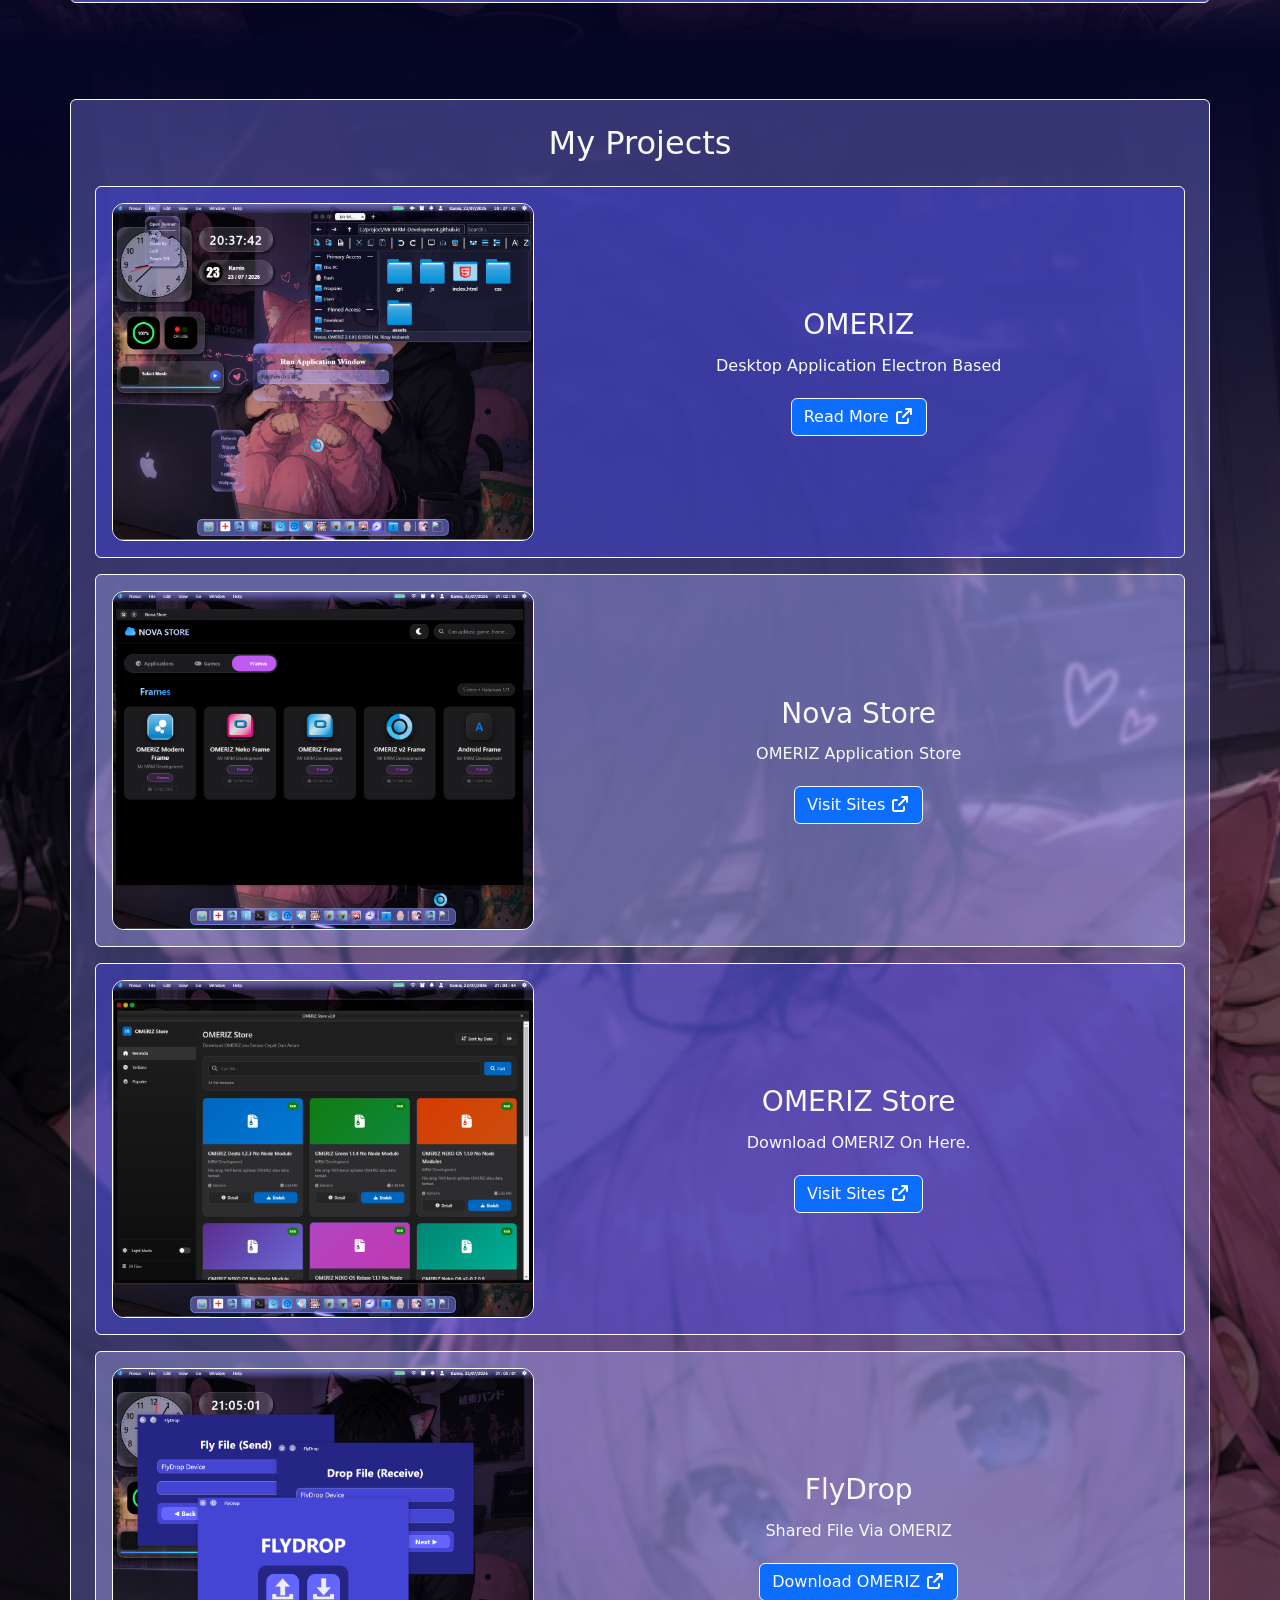
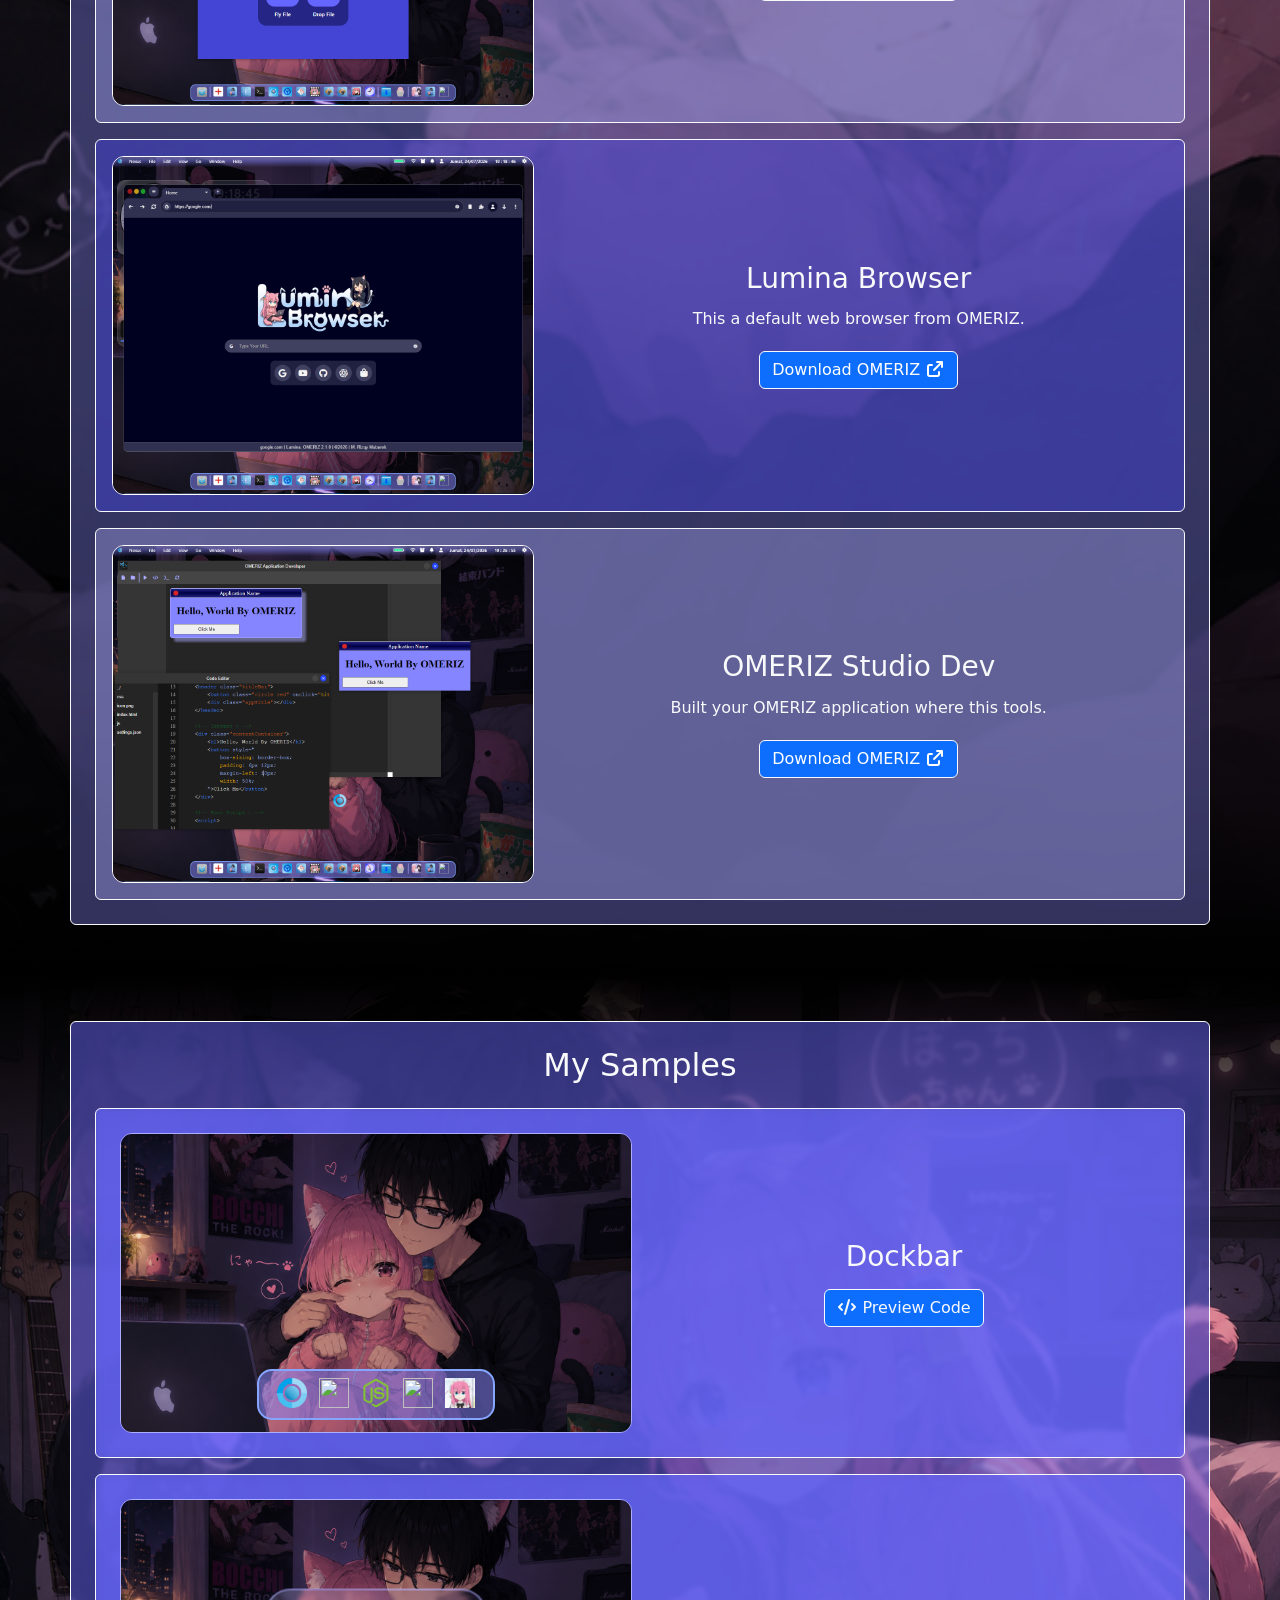
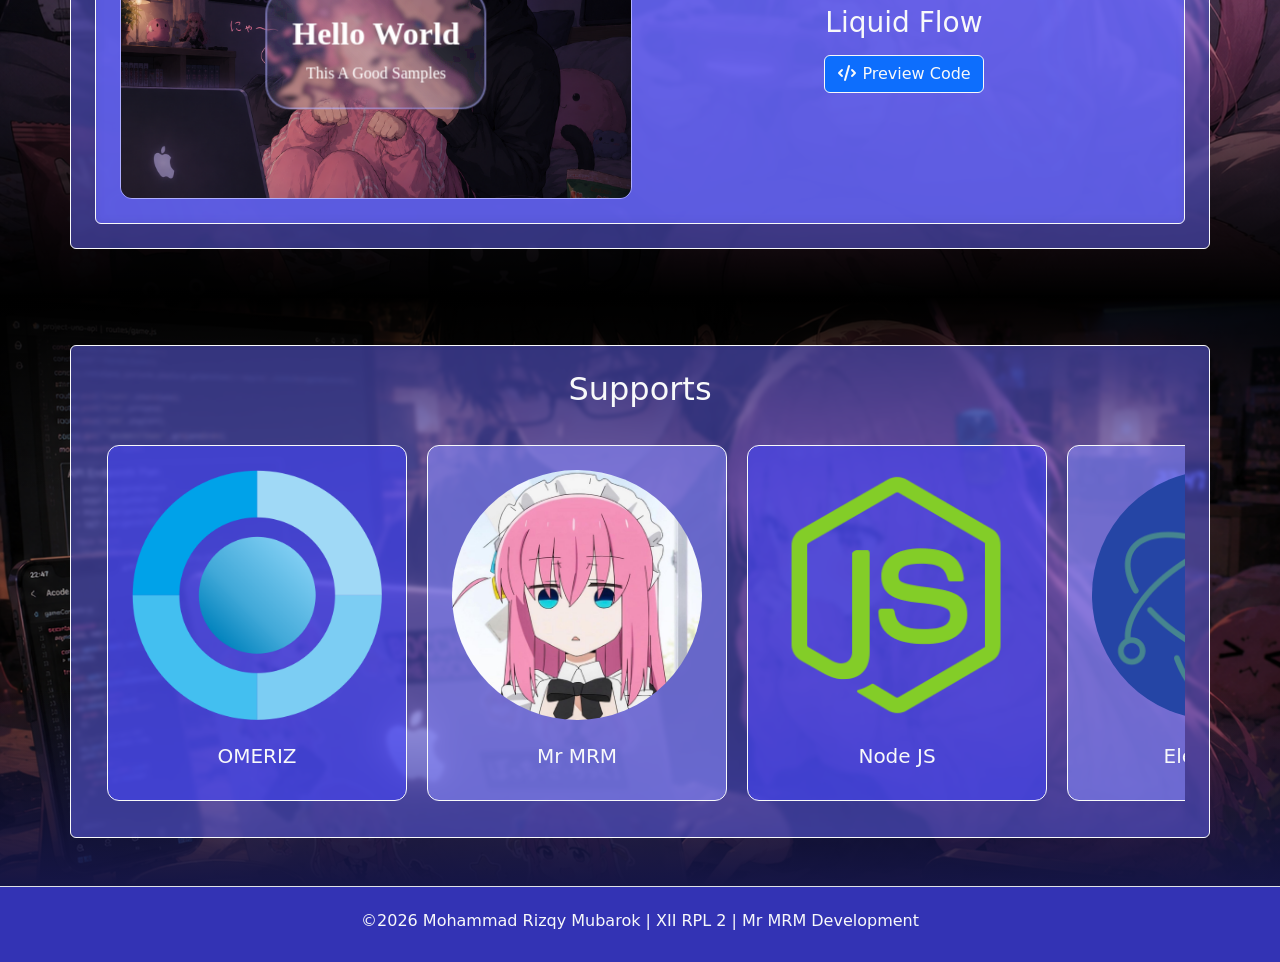
==== commit 1078b918: "2026 07 26 12 12" ====
--- a/index.html
+++ b/index.html
@@ -337,6 +337,37 @@
             </section>
         </div>
     </projects-section>
+    
+    <samples-section>
+        <div class="bgi-2">
+            <section id="samples" class="p-5">
+                <div class="card container bg-glass-8-2 gap-3 border-light p-4 bg-blur-2">
+                    <h2 class="text-light text-center">My Samples</h2>
+
+                    <div class="preview-card card d-flex align-items-center justify-content-center container gap-3 bg-glass-2 bg-blur-4 border-light p-4">
+                        <iframe src="./templates/dockbar/all.html" class="sample-preview"></iframe>
+                        <div class="d-flex flex-column gap-2 align-items-center justify-content-center w-50">
+                            <h3 class="text-light">Dockbar</h3>
+                            <button class="btn btn-primary text-light border-1 border-light" onclick="openPreview('dockbar')">
+                                <i class="fas fa-code"></i> Preview Code
+                            </button>
+                        </div>
+                    </div>
+                    <div class="preview-card card d-flex align-items-center justify-content-center container gap-3 bg-glass-2 bg-blur-4 border-light p-4">
+                        <iframe src="./templates/liquid-flow/all.html" class="sample-preview"></iframe>
+                        <div class="d-flex flex-column gap-2 align-items-center justify-content-center w-50">
+                            <h3 class="text-light">Liquid Flow</h3>
+                            <button class="btn btn-primary text-light border-1 border-light" onclick="openPreview('liquid-flow')">
+                                <i class="fas fa-code"></i> Preview Code
+                            </button>
+                        </div>
+                    </div>
+
+                </div>
+            </section>
+        </div>
+    </samples-section>
+
     <support-section>
         <div class="bgi-4">
             <section id="support" class="p-5">
@@ -394,12 +425,24 @@
                     <button class="btn btn-primary px-3 py-1 text-light border-light">
                         <i class="fas fa-eye"></i>
                     </button>
+                    <button class="btn btn-primary px-3 py-1 text-light border-light">
+                        <i class="fas fa-copy" onclick="copyCode()"></i>
+                    </button>
+                    <button class="btn btn-primary px-3 py-1 text-light border-light" onclick="changeTab('html')">
+                        <i class="fab fa-html5"></i> HTML
+                    </button>
+                    <button class="btn btn-primary px-3 py-1 text-light border-light" onclick="changeTab('css')">
+                        <i class="fab fa-css3"></i> CSS
+                    </button>
+                    <button class="btn btn-primary px-3 py-1 text-light border-light" onclick="changeTab('js')">
+                        <i class="fab fa-js"></i> JS
+                    </button>
                 </nav>
                 <div class="code-area">
                     <div class="code-box">
                         <code class="code-preview" id="codePreview"></code>
                     </div>
-                    <iframe></iframe>
+                    <iframe id="appFrame"></iframe>
                 </div>
             </div>
         </pop-up>
--- a/css/style.css
+++ b/css/style.css
@@ -202,6 +202,10 @@
     background: linear-gradient(to bottom, #000000ff, #00000000, #00000000, #151545ff);
 }
 
+section#samples {
+    background: linear-gradient(to bottom, #000000ff, #00000000, #00000000, #000000ff);
+}
+
 
 .chart-box {
     padding: 12px;
@@ -315,6 +319,7 @@
     background: #000;
     border-radius: 12px;
     border: solid 1px #adadff;
+    overflow: scroll;
 }
 
 .code-preview {
@@ -323,6 +328,7 @@
     overflow: scroll;
     background: #000;
     white-space: pre;
+    user-select: text;
 }
 
 .code-area iframe {
@@ -411,6 +417,19 @@
     background: #151545ff;
 }
 
+.preview-card {
+    display: flex;
+    flex-direction: row;
+    gap: 12px;
+}
+
+.sample-preview {
+    width: 50%;
+    height: 300px;
+    border-radius: 12px;
+    border: solid 1px #adadff;
+}
+
 @media (max-width: 1040px) {
     header h1 {
         font-size: 16pt;
@@ -456,6 +475,14 @@
     .code-area {
         flex-direction: column;
     }
+
+    .sample-preview {
+        width: 100%;
+    }
+
+    .preview-card {
+        flex-direction: column;
+    }
 }
 
 @media (max-width: 612px) {
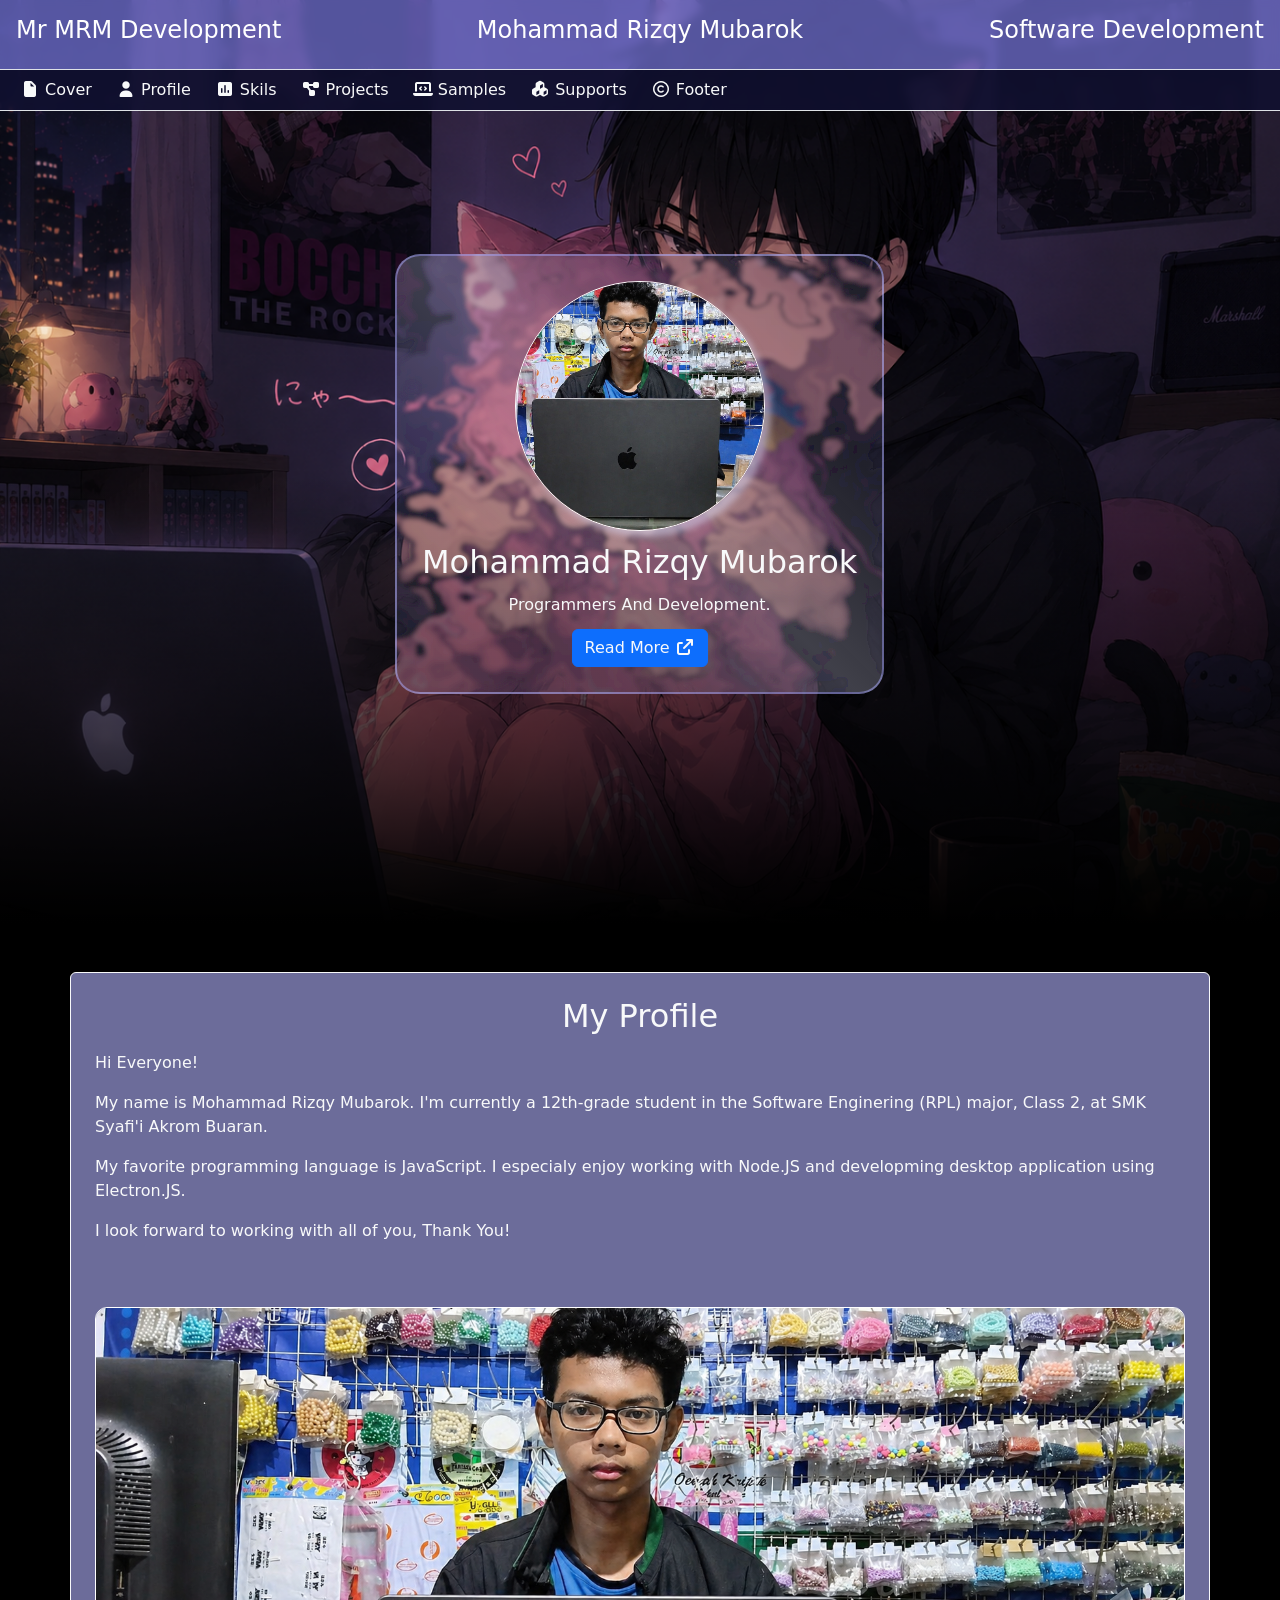
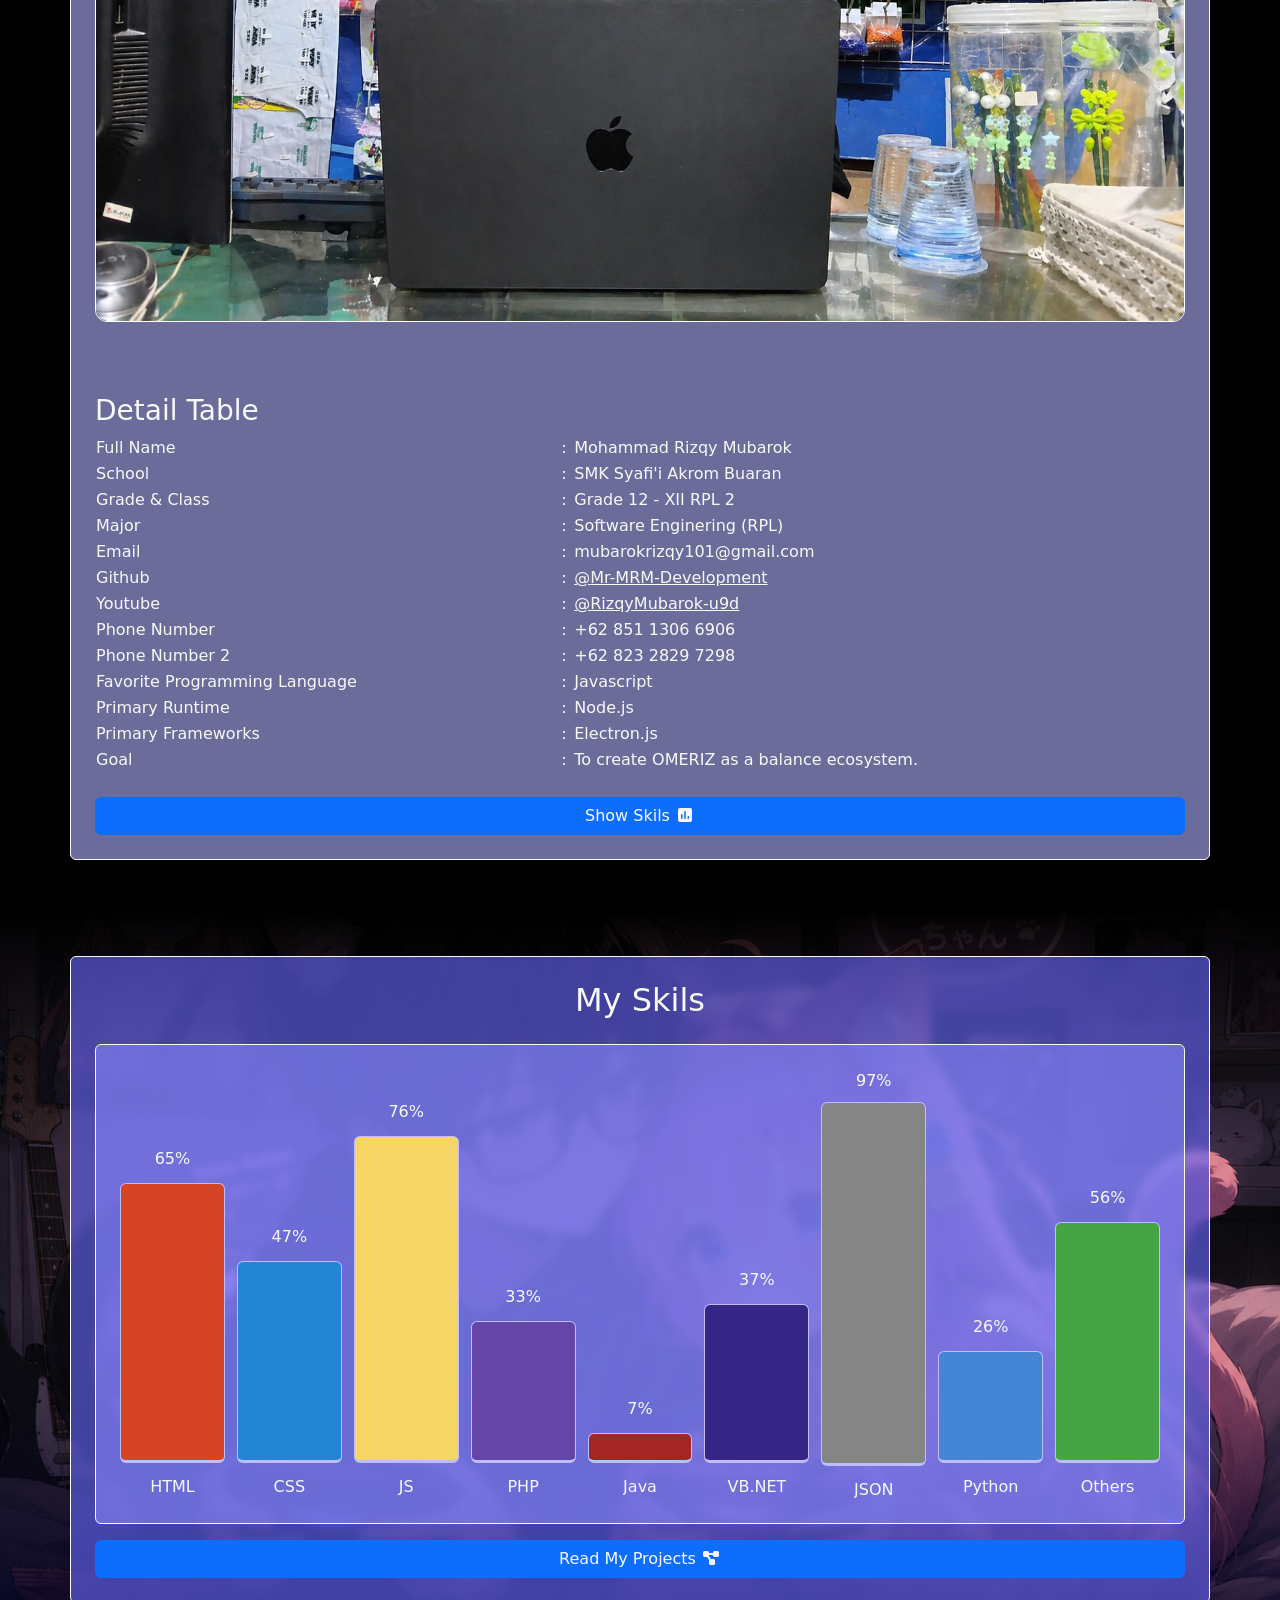
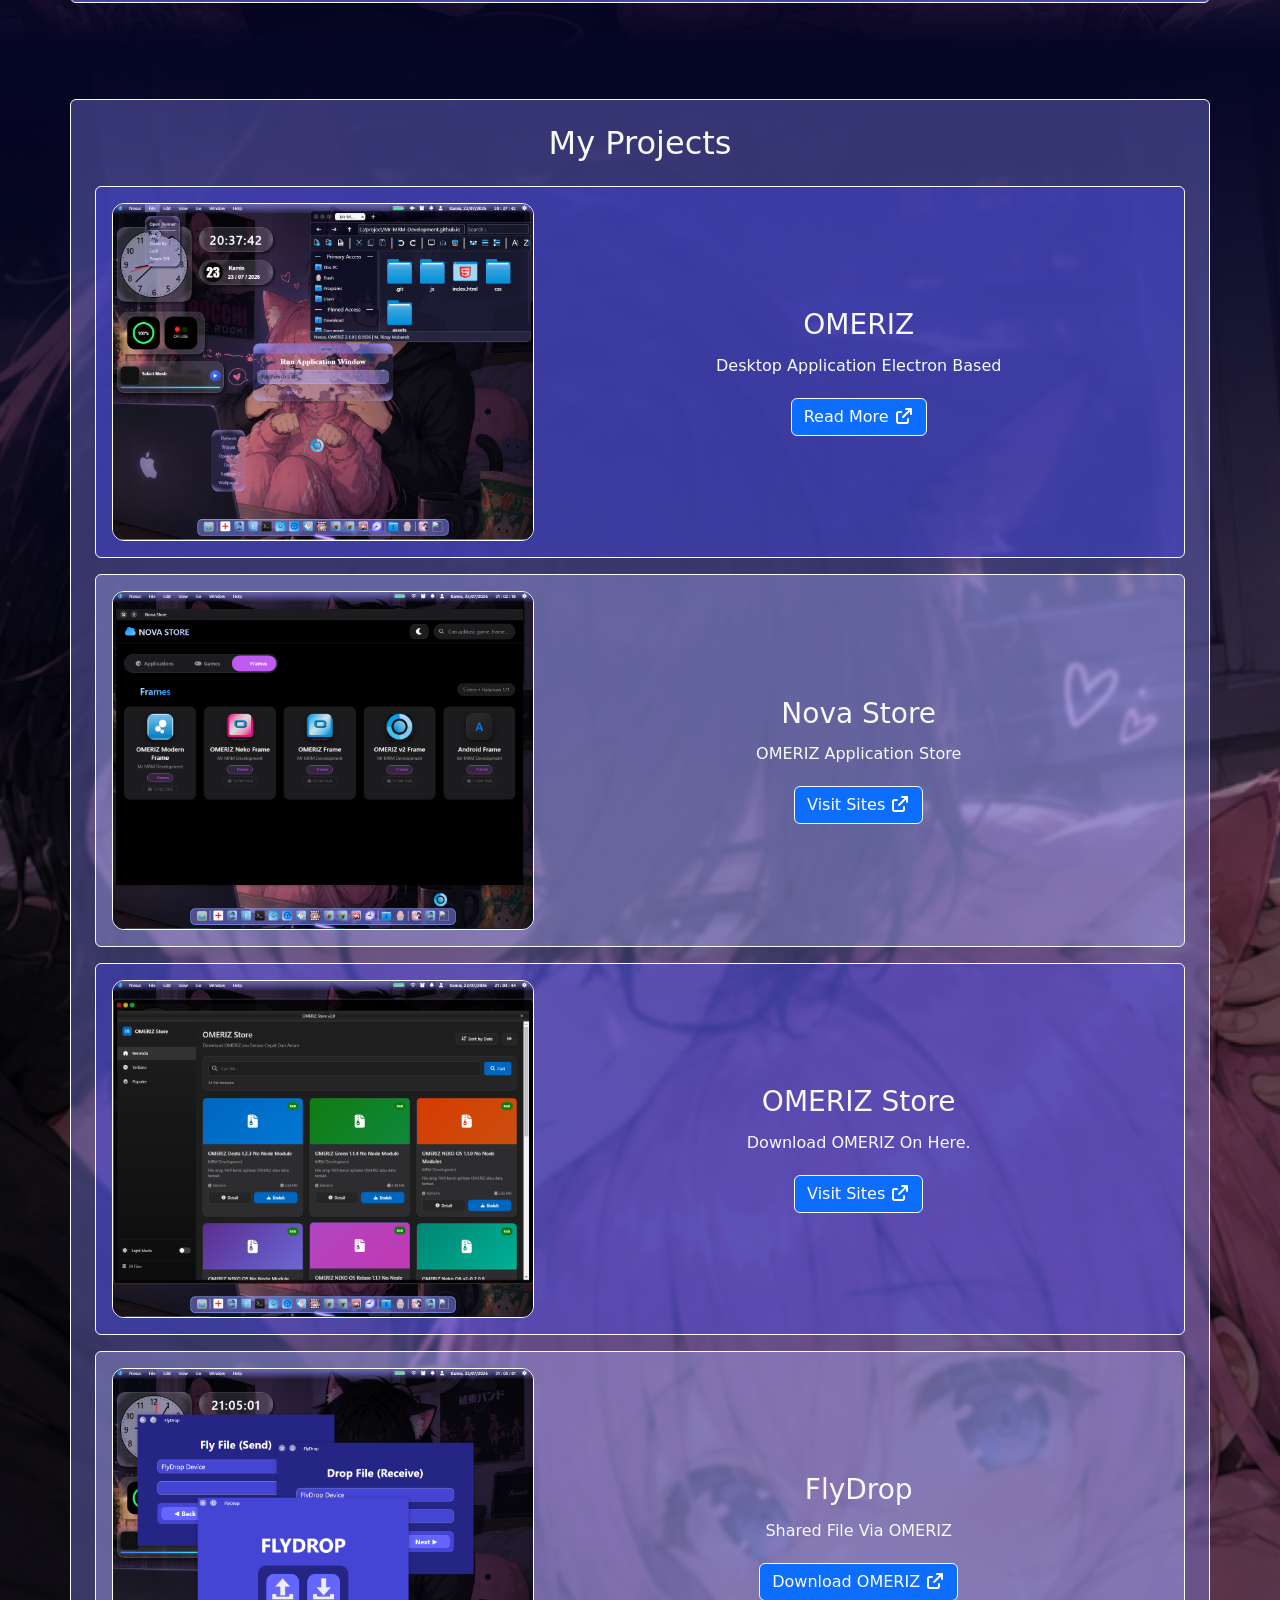
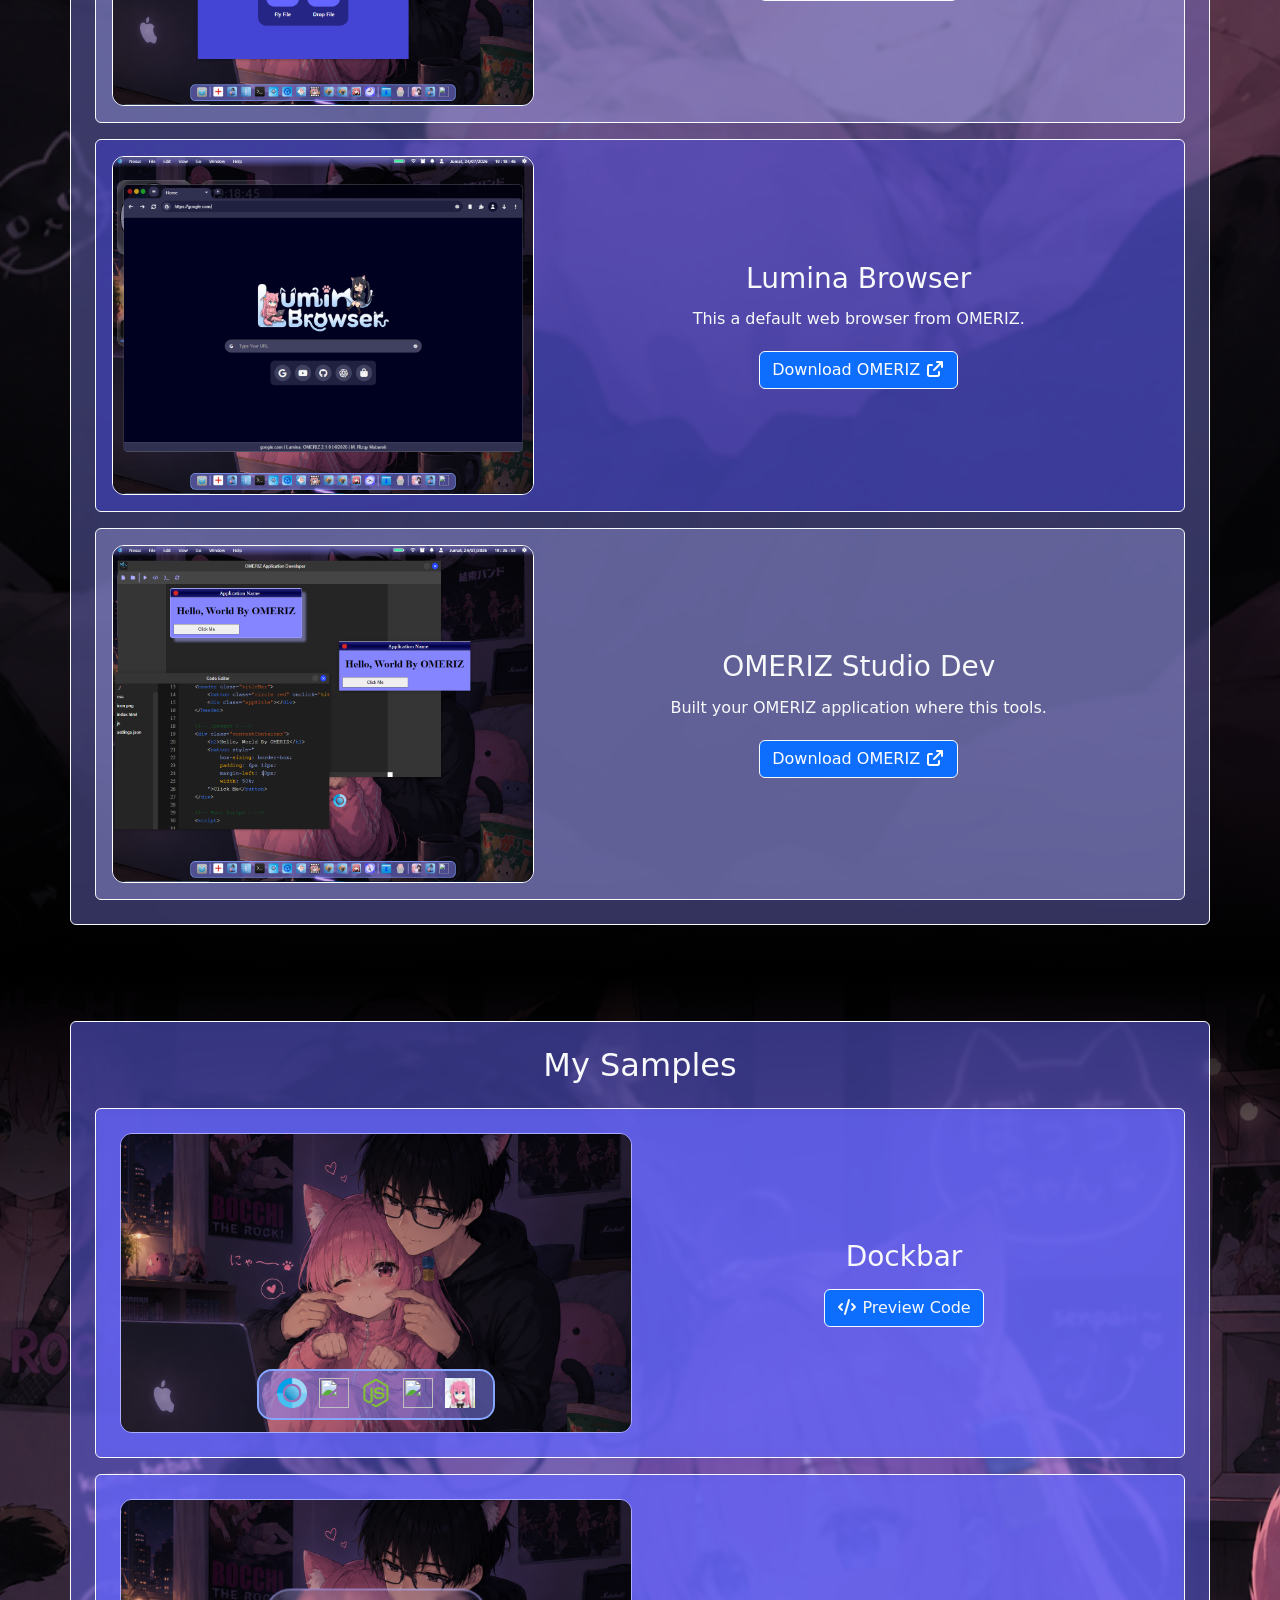
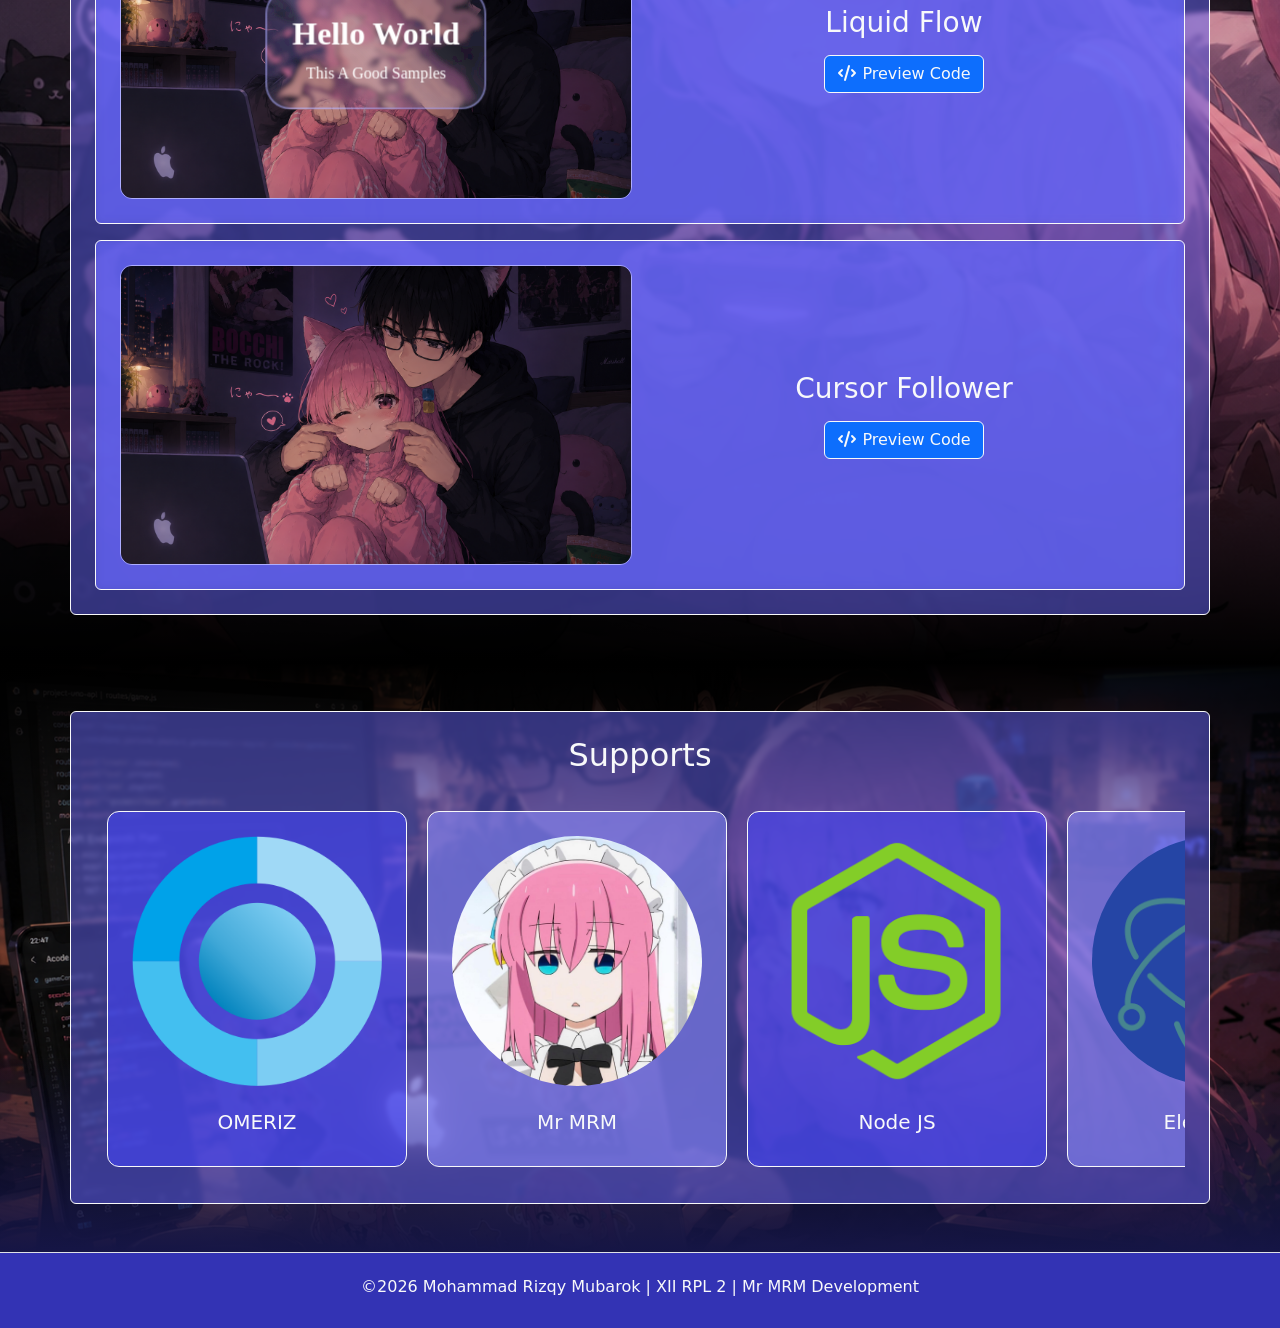
==== commit ecdf7402: "2026 07 26 12 28" ====
--- a/index.html
+++ b/index.html
@@ -362,6 +362,15 @@
                             </button>
                         </div>
                     </div>
+                    <div class="preview-card card d-flex align-items-center justify-content-center container gap-3 bg-glass-2 bg-blur-4 border-light p-4">
+                        <iframe src="./templates/cursor-follower/all.html" class="sample-preview"></iframe>
+                        <div class="d-flex flex-column gap-2 align-items-center justify-content-center w-50">
+                            <h3 class="text-light">Cursor Follower</h3>
+                            <button class="btn btn-primary text-light border-1 border-light" onclick="openPreview('cursor-follower')">
+                                <i class="fas fa-code"></i> Preview Code
+                            </button>
+                        </div>
+                    </div>
 
                 </div>
             </section>
